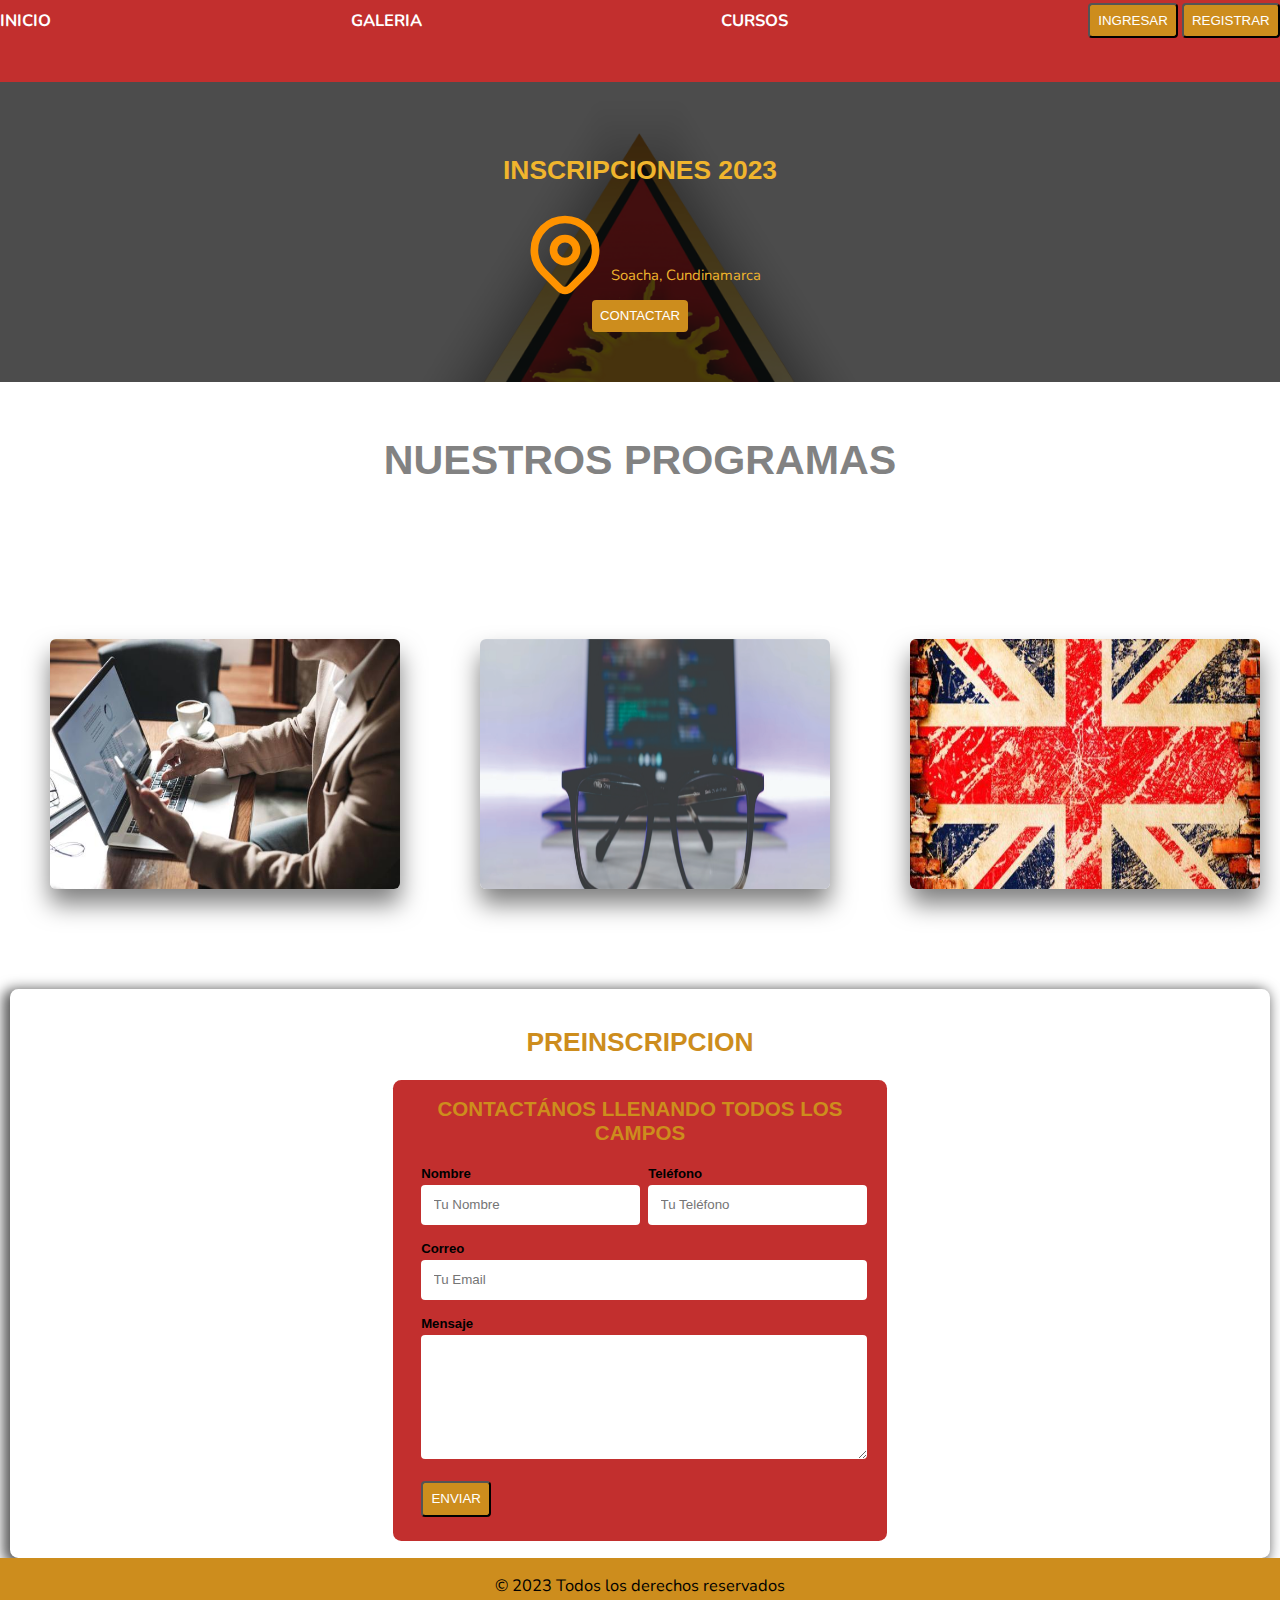
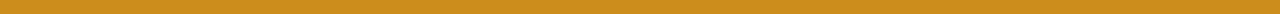
==== index.html @ dc99569e "modificacion completada" ====
<!DOCTYPE html>
<html lang="en">
<head>
    <meta charset="UTF-8">
    <meta http-equiv="X-UA-Compatible" content="IE=edge">
    <meta name="viewport" content="width=device-width, initial-scale=1.0">    
    <title>Portal Estudiantil</title>
    <link rel="preconnect" href="https://fonts.googleapis.com">
    <link rel="preconnect" href="https://fonts.gstatic.com" crossorigin>
    <link href="https://fonts.googleapis.com/css2?family=Nunito:wght@200&display=swap" rel="stylesheet">
    <link rel="stylesheet" href="css/style.css">
</head>

<body>

<nav class="navegacion2">
    <a class="navegacion__enlace navegacion__enlace--activo" href="index.html">inicio</a>
    <a class="navegacion__enlace" href="galeria.html">galeria</a>
    <a class="navegacion__enlace" href="cursos.html">cursos</a>
    <form>           
        <input class="boton" type="submit" value="Ingresar">
        <input class="boton" type="submit" value="Registrar">
    </form>
</nav>

<div class="redes-sociales">
    <a href="#"><i class="fab fa-facebook-f"></i></a>
    <a href="#"><i class="fab fa-twitter"></i></a>
    <a href="#"><i class="fab fa-instagram"></i></a>
    <a href="#"><i class="fab fa-youtube"></i></a>
  </div>
  

<section class="logo2">
    <div class="contenido-logo2">
        <h2>inscripciones 2023</h2>
        <div class="ubicacion">
            <svg xmlns="http://www.w3.org/2000/svg" class="icon icon-tabler icon-tabler-map-pin" width="92" height="92" viewBox="0 0 24 24" stroke-width="2" stroke="#ff9300" fill="none" stroke-linecap="round" stroke-linejoin="round">
                <path stroke="none" d="M0 0h24v24H0z" fill="none"/>
                <circle cx="12" cy="11" r="3" />
                <path d="M17.657 16.657l-4.243 4.243a2 2 0 0 1 -2.827 0l-4.244 -4.243a8 8 0 1 1 11.314 0z" />
              </svg>
        <p>Soacha, Cundinamarca</p>
      </div>
      
      
      <a class="boton" href="contacto.html">Contactar</a>
      
    
  </div> <!-- .contenido-logo2 --> 
</section>

<section class="programas">

    <div>
        <h4>nuestros programas</h4>
        
        <div class="contenedor tres-columnas">
            <article class="entrada-blog">
            <div class="interactiva">
            <figure>
            <img class="nosotros__imagen" src="img/nosotros.jpg" alt="imagen nosotros">
            <div class="capa">
                <h3>tecnicos</h3>
                <p>Lorem ipsum dolor sit amet consectetur adipisicing elit. Non blanditiis molestias earum deserunt?
            </p>
            </div>
            </figure>
            </div>
            </article>
        
        <div class="contenedor tres-columnas">
            <article class="entrada-blog">
                
                <div class="interactiva">
        <figure>
            <img class="nosotros__imagen" src="img/1.jpg" alt="imagen nosotros">
            <div class="capa">
                <h3>cursos</h3>
                <p>Lorem ipsum dolor sit amet consectetur adipisicing elit. Non blanditiis molestias earum deserunt?
        
                </p>
            </div>
        </figure>
        </div>
            </article>
        
            
        <div class="contenedor tres-columnas">
            <article class="entrada-blog">
                
                <div class="interactiva">
        <figure>
            <img class="nosotros__imagen" src="img/2.png" alt="imagen nosotros">
            <div class="capa">
                <h3>ingles</h3>
                <p>Lorem ipsum dolor sit amet consectetur adipisicing elit. Non blanditiis molestias earum deserunt?
        
                </p>
            </div>
        </figure>
        </div>
            </article>
    </div>

    

</section>


    <div>
<main class="contenedor sombra">
    <h2>preinscripcion</h2>


  
      <form class="formulario">
          <fieldset>
              <legend>Contactános llenando todos los campos</legend>

              <div class="contenedor-campos">

                <div class="campo">
                    <label>Nombre</label>
                    <input class="input-text" type="text" placeholder="Tu Nombre">
                </div>

                  <div class="campo">
                      <label>Teléfono</label>
                      <input class="input-text" type="tel" placeholder="Tu Teléfono">
                  </div>

                  <div class="campo">
                      <label>Correo</label>
                      <input class="input-text" type="email" placeholder="Tu Email">
                  </div>
          
                  <div class="campo">
                      <label>Mensaje</label>
                      <textarea class="input-text"></textarea>
                  </div>
              </div> <!-- .contenedor-campos -->

              <div class="alinear-derecha flex">
                  <input class="boton w-sm-100" type="submit" value="Enviar">
              </div>
          </fieldset>
      </form>
  </section>
  </main>  
</div>

  <footer class="site-footer">
    <div class="container">
      <div class="row">
        <div class="col-md-12">
          <p>&copy; 2023 Todos los derechos reservados</p>
        </div>
      </div>
    </div>
  </footer>
 
</body>

</html>
---- css/style.css ----
:root {
    --primario: #ffffff;
    --secundario: #c22f2e;
    --rojo: #c22f2e;
    --principal: #f0b52d;
    --tercero: rgb(249,225,142);
    --cuarto: #cd8d1d; 
    --azul: #1b80d8;
    --negro: #000000;
    --gris: #828282;
    

    --fuentePrincipal: 'Nunito', sans-serif;
}

/** Scroll Snap**/

.servicios,
.navegacion-principal,
.formulario {
    scroll-snap-align: center;
    scroll-snap-stop: always;
}

html {
    box-sizing: border-box;
    font-size: 51.5%; 
    
    
}

*, *:before, *:after {
    box-sizing: inherit;
}

/** Globales **/
body {
    background-color: var(--primario);
    font-family: 'Krub', Arial, Helvetica, sans-serif;
    background-image: linear-gradient(to top, var(--principal) var(--principal) 100% );
    font-size: 1.6rem;
    margin: 0;
    padding: 0;
    
}



p {
    font-size: 1.8rem;
    font-family: 'Nunito', sans-serif;
    color: var(--negro);
    
}
ul {
    font-size: 1.8rem;
    font-family: 'Nunito', sans-serif;
    text-align: justify;
    
  /**  text-transform: uppercase;/**/
}

a {
    text-decoration: none;
    text-transform: uppercase;
    
    

}

img {
    max-width: 100%;
}

 

.interactiva{
    width: 100%;
    display: flex;
    justify-content: center;
    align-items: center;
    height: 50vh;

}

.interactiva figure{
    position: relative;
    height: 250px;
    width: 350px;
    overflow: hidden;
    border-radius: 6px;
    box-shadow: 0px 15px 25px rgba(0,0,0,0.50);
    cursor: pointer;

}

.interactiva figure img{
    width: 100%;
    height: 100%;
    transition: all 500ms ease-out;
}

.interactiva figure .capa{
    position: absolute;
    top: 0;
    width: 100%;
    height: 100%;
    background: rgb(11,103,123,0.6);
    transition: all 500ms ease-out;
    opacity: 0;
    visibility: hidden;
    text-align: center;
}

.interactiva figure:hover > .capa{
    opacity: 1;
    visibility: visible;

}

.interactiva figure:hover > .capa h3{
    margin-top: 70px;
    margin-bottom: 15px;
}

.interactiva figure:hover > img{
    transform: scale(1.3);
}
    

.interactiva figure:hover .capa h3{
    color:#fff;
    font-weight: 400;
    margin-bottom: 120px;
    transition: all 500ms ease-out;
    margin-top: 30px;

}

.interactiva figure .capa p{
    color: #fff;
    font-size: 15px;
    line-height: 1.5;
    width: 100%;
    max-width: 220px;
    margin: auto;
}






.entrada-blog a {
    display: inline-block;
    background-color: #2196F3;
    color: white;
    padding: 10px 20px;
    text-decoration: none;
    font-weight: bold;
    text-transform: uppercase;
}

/** CODIGO AQUI **/

@media (min-width: 768px) {
    .tres-columnas {
        display: grid;
        grid-template-columns: repeat(3, 1fr);
        column-gap: 0rem;
    }
}



/** Navegacion **/
.navegacion1 {
    background-color: var(--primario);
    display: grid;
    justify-content: space-between;
    gap: 2rem;     
    
}



.navegacion__enlace {
    font-family: var(--fuentePrincipal);
    color: var(--primario);
    font-size: 2rem;
    font-weight: bold;
    
}

.navegacion2 {
    background-color: var(--secundario);
    display: flex;
    justify-content: space-between;
    gap: 2rem;     
    height: 10rem;
    line-height: 5rem;
    
}

/**Botones**/

.boton {
    background-color: var(--cuarto);
    color: var(--primario);
    padding: 1rem 1rem;
    font-size: 1,5rem;
    text-decoration: none;
    text-transform: uppercase;
    border-radius: .5rem;
    width: auto;
    height: auto;
    
  }
  
/**redes**/




h1 {
    font-size: 4rem;
    text-transform: uppercase;
    color: var(--negro);
    font-weight: bold;
    
}
h2 {
    font-size: 3.2rem;
    text-align: center;
    text-transform: uppercase;
    color: var(--cuarto);
    font-weight: bold;
}
h3 {
    font-size: 2.4rem;
    text-transform: uppercase;
    color: var(--negro);
    font-weight: bold;
    
}
h4 {
    font-size: 5rem;
    text-align: center;
    text-transform: uppercase;
    color: var(--gris);
    font-weight: bold;
    font-family: 'Karla', sans-serif;
    
}


/**titutlos**/
.titulo1{
    font-size: 6rem;
}

.titulo2{
    font-size: 6rem;
}

/** Header **/
.header {
    display: flex;
    justify-content: center;
    
}
.header__logo {
    margin: 1rem 0;
    
}


/*El body es la parte visible y se define el fondo de la pagina*/


.contenedor {
    max-width: 153rem;
    margin: 0 auto;
}



@media (min-width: 768px) {
    .boton {
        width: auto;
    }

}

.boton:hover {
    cursor: pointer;
}
.sombra {
    -webkit-box-shadow: -4px 3px 13px 3px rgba(89,89,89,1);
    -moz-box-shadow: -4px 3px 13px 3px rgba(89,89,89,1);
    box-shadow: -4px 3px 13px 3px rgba(89,89,89,1);
    background-color: var(--blanco);
    padding: 2rem;
    border-radius: 1rem;
}

.logo2 {
    background-image: url(../img/logo2.jpg);
    background-repeat: no-repeat;
    background-size: cover;
    height: 300px;
    width: auto;
    position: relative;
    margin-bottom: 2rem;

}


.contenido-logo2 {
    position: absolute;
    background-color: rgba( 0,0,0, .7 );
    width: 100%;
    height: 100%;
    display: flex;
    flex-direction: column;
    align-items: center;
    justify-content: center;
}

.contenido-logo2 h2,
.contenido-logo2 p{
    color: var(--principal);
}


.contenido-logo2 .ubicacion {
    display: flex;
    align-items: flex-end;
}




/** Contacto **/
.formulario {
    background-color: var(--rojo);
    width: min( 60rem, 100% ); /** Utilizar el valor más pequeño **/
    margin: 0 auto;
    padding: 2rem;
    border-radius: 1rem;
}

.formulario fieldset {
    border: none;
}
.formulario legend {
    text-align: center;
    font-size: 2.5rem;
    text-transform: uppercase;
    font-weight: 700;
    margin-bottom: 2rem;
    color: var(--cuarto);
}

@media (min-width: 768px) {
    .contenedor-campos {
        display: grid;
        grid-template-columns: 50% 50%;
        grid-template-rows: auto auto 20rem ;
        column-gap: 1rem;
    }

    .campo:nth-child(3),
    .campo:nth-child(4) {
        grid-column: 1 / 3;
    }
}
.campo {
    margin-bottom: 2rem;
}
.campo label {
    color: var(--negro);
    font-weight: bold;
    margin-bottom: .5rem;
    display: block;
}
.campo textarea {
    height: 15rem;
}

.input-text {
    width: 100%;
    border: none;
    padding: 1.5rem;
    border-radius: .5rem;
    
}

/** Footer **/
.site-footer {
    background-color: var(--cuarto);
    padding: 2rem 0;
  }
  
  .site-footer p {
    font-size: 2rem;
    text-align: center;
    margin: 0;
  }
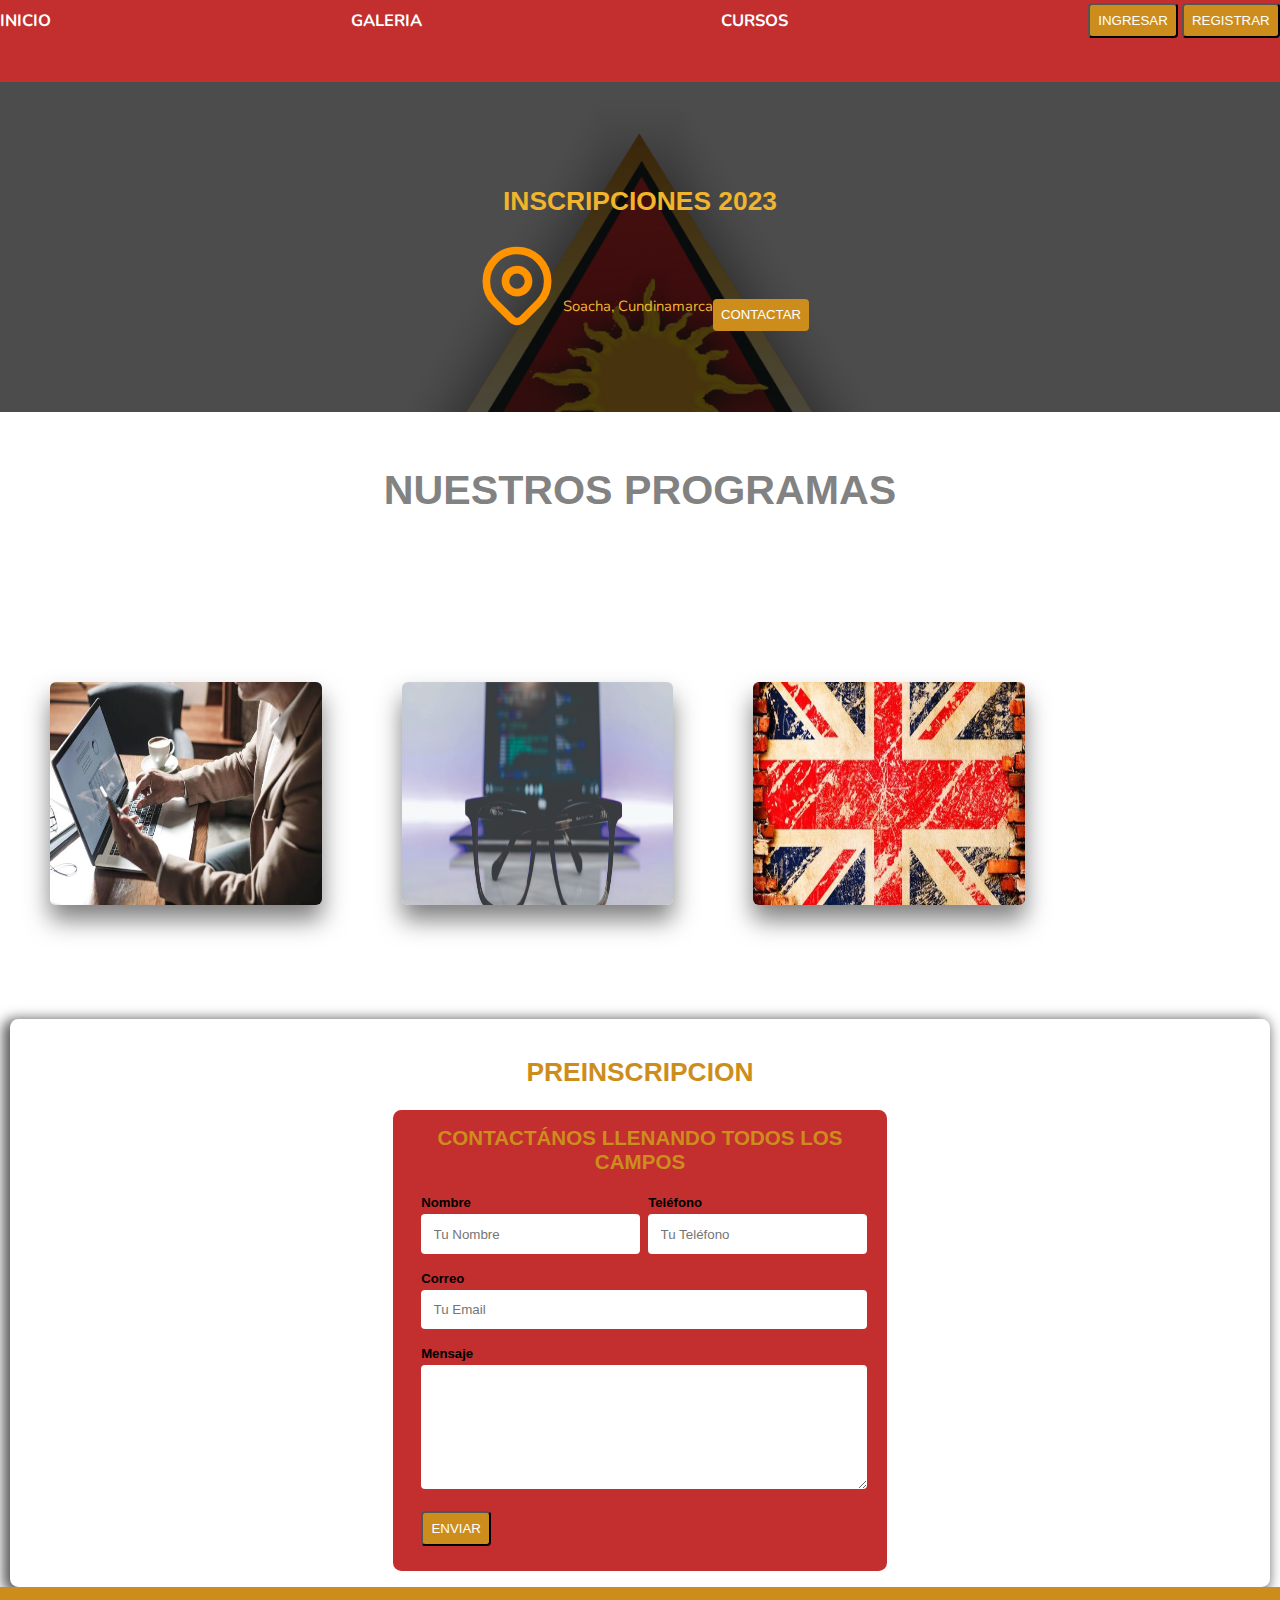
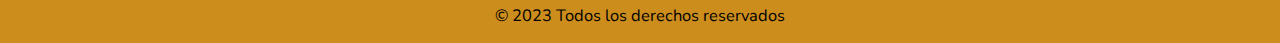
==== commit e13c390f: "nueva actulizacion" ====
--- a/index.html
+++ b/index.html
@@ -23,16 +23,16 @@
     </form>
 </nav>
 
-<div class="redes-sociales">
+<async class="redes-sociales">
     <a href="#"><i class="fab fa-facebook-f"></i></a>
     <a href="#"><i class="fab fa-twitter"></i></a>
     <a href="#"><i class="fab fa-instagram"></i></a>
     <a href="#"><i class="fab fa-youtube"></i></a>
-  </div>
+  </async>
   
 
 <section class="logo2">
-    <div class="contenido-logo2">
+    <async class="contenido-logo2">
         <h2>inscripciones 2023</h2>
         <div class="ubicacion">
             <svg xmlns="http://www.w3.org/2000/svg" class="icon icon-tabler icon-tabler-map-pin" width="92" height="92" viewBox="0 0 24 24" stroke-width="2" stroke="#ff9300" fill="none" stroke-linecap="round" stroke-linejoin="round">
@@ -41,74 +41,74 @@
                 <path d="M17.657 16.657l-4.243 4.243a2 2 0 0 1 -2.827 0l-4.244 -4.243a8 8 0 1 1 11.314 0z" />
               </svg>
         <p>Soacha, Cundinamarca</p>
-      </div>
+      </async>
       
       
       <a class="boton" href="contacto.html">Contactar</a>
       
     
-  </div> <!-- .contenido-logo2 --> 
+  </async> <!-- .contenido-logo2 --> 
 </section>
 
 <section class="programas">
 
-    <div>
+    <async>
         <h4>nuestros programas</h4>
         
         <div class="contenedor tres-columnas">
             <article class="entrada-blog">
-            <div class="interactiva">
+            <async class="interactiva">
             <figure>
             <img class="nosotros__imagen" src="img/nosotros.jpg" alt="imagen nosotros">
-            <div class="capa">
+            <async class="capa">
                 <h3>tecnicos</h3>
                 <p>Lorem ipsum dolor sit amet consectetur adipisicing elit. Non blanditiis molestias earum deserunt?
             </p>
-            </div>
+            </async>
             </figure>
-            </div>
+            </async>
             </article>
         
-        <div class="contenedor tres-columnas">
+        <async class="contenedor tres-columnas">
             <article class="entrada-blog">
                 
-                <div class="interactiva">
+                <async class="interactiva">
         <figure>
             <img class="nosotros__imagen" src="img/1.jpg" alt="imagen nosotros">
-            <div class="capa">
+            <async class="capa">
                 <h3>cursos</h3>
                 <p>Lorem ipsum dolor sit amet consectetur adipisicing elit. Non blanditiis molestias earum deserunt?
         
                 </p>
-            </div>
+            </async>
         </figure>
-        </div>
+        </async>
             </article>
         
             
-        <div class="contenedor tres-columnas">
+        <async class="contenedor tres-columnas">
             <article class="entrada-blog">
                 
                 <div class="interactiva">
         <figure>
             <img class="nosotros__imagen" src="img/2.png" alt="imagen nosotros">
-            <div class="capa">
+            <async class="capa">
                 <h3>ingles</h3>
                 <p>Lorem ipsum dolor sit amet consectetur adipisicing elit. Non blanditiis molestias earum deserunt?
         
                 </p>
-            </div>
+            </async>
         </figure>
-        </div>
+        </async>
             </article>
-    </div>
+    </async>
 
     
 
 </section>
 
 
-    <div>
+    <async>
 <main class="contenedor sombra">
     <h2>preinscripcion</h2>
 
@@ -118,46 +118,46 @@
           <fieldset>
               <legend>Contactános llenando todos los campos</legend>
 
-              <div class="contenedor-campos">
+              <async class="contenedor-campos">
 
-                <div class="campo">
+                <async class="campo">
                     <label>Nombre</label>
                     <input class="input-text" type="text" placeholder="Tu Nombre">
-                </div>
+                </async>
 
-                  <div class="campo">
+                  <async class="campo">
                       <label>Teléfono</label>
                       <input class="input-text" type="tel" placeholder="Tu Teléfono">
-                  </div>
+                  </async>
 
-                  <div class="campo">
+                  <async class="campo">
                       <label>Correo</label>
                       <input class="input-text" type="email" placeholder="Tu Email">
-                  </div>
+                  </async>
           
-                  <div class="campo">
+                  <async class="campo">
                       <label>Mensaje</label>
                       <textarea class="input-text"></textarea>
-                  </div>
-              </div> <!-- .contenedor-campos -->
+                  </async>
+              </async> <!-- .contenedor-campos -->
 
-              <div class="alinear-derecha flex">
+              <async class="alinear-derecha flex">
                   <input class="boton w-sm-100" type="submit" value="Enviar">
-              </div>
+              </async>
           </fieldset>
       </form>
   </section>
   </main>  
-</div>
+</async>
 
   <footer class="site-footer">
-    <div class="container">
-      <div class="row">
-        <div class="col-md-12">
+    <async class="container">
+      <async class="row">
+        <async class="col-md-12">
           <p>&copy; 2023 Todos los derechos reservados</p>
-        </div>
-      </div>
-    </div>
+        </async>
+      </async>
+    </async>
   </footer>
  
 </body>
--- a/css/style.css
+++ b/css/style.css
@@ -68,12 +68,38 @@
 
 }
 
-img {
-    max-width: 100%;
-}
-
- 
-
+
+
+.gallery {
+    display: grid;
+    grid-template-columns: repeat(3, 1fr);
+    grid-gap: 10px;
+    
+  }
+  
+  img {
+    width: 100%;
+    height: auto;
+    transition: transform 0.3s ease-in-out;
+   
+  }
+
+  .gallery-item {
+    margin: 0;
+    padding: 0;
+    box-shadow: 4px 4px 10px var(--gris);
+    transition: filter 0.3s ease-in-out;
+  }
+
+  .gallery-item:hover {
+    filter: brightness(120%);
+  }
+  
+  img:hover {
+    transform: scale(1.3);
+    
+  }
+  
 .interactiva{
     width: 100%;
     display: flex;
@@ -85,12 +111,13 @@
 
 .interactiva figure{
     position: relative;
-    height: 250px;
-    width: 350px;
+    height: 27rem;
+    width: 33rem;
     overflow: hidden;
     border-radius: 6px;
     box-shadow: 0px 15px 25px rgba(0,0,0,0.50);
     cursor: pointer;
+    
 
 }
 
@@ -98,6 +125,8 @@
     width: 100%;
     height: 100%;
     transition: all 500ms ease-out;
+   
+   
 }
 
 .interactiva figure .capa{
@@ -110,6 +139,8 @@
     opacity: 0;
     visibility: hidden;
     text-align: center;
+   ;
+    
 }
 
 .interactiva figure:hover > .capa{
@@ -119,30 +150,31 @@
 }
 
 .interactiva figure:hover > .capa h3{
-    margin-top: 70px;
-    margin-bottom: 15px;
+    margin-top: 4.375rem;
+    margin-bottom: 0.938;
 }
 
 .interactiva figure:hover > img{
     transform: scale(1.3);
+    padding: auto;
 }
     
 
 .interactiva figure:hover .capa h3{
     color:#fff;
     font-weight: 400;
-    margin-bottom: 120px;
+    margin-bottom: 7.5rem;
     transition: all 500ms ease-out;
-    margin-top: 30px;
+    margin-top: 1.875rem;
 
 }
 
 .interactiva figure .capa p{
     color: #fff;
-    font-size: 15px;
+    font-size: 0.938rem;
     line-height: 1.5;
     width: 100%;
-    max-width: 220px;
+    max-width: 13.75rem;
     margin: auto;
 }
 
@@ -308,7 +340,7 @@
     background-image: url(../img/logo2.jpg);
     background-repeat: no-repeat;
     background-size: cover;
-    height: 300px;
+    height: 40rem;
     width: auto;
     position: relative;
     margin-bottom: 2rem;
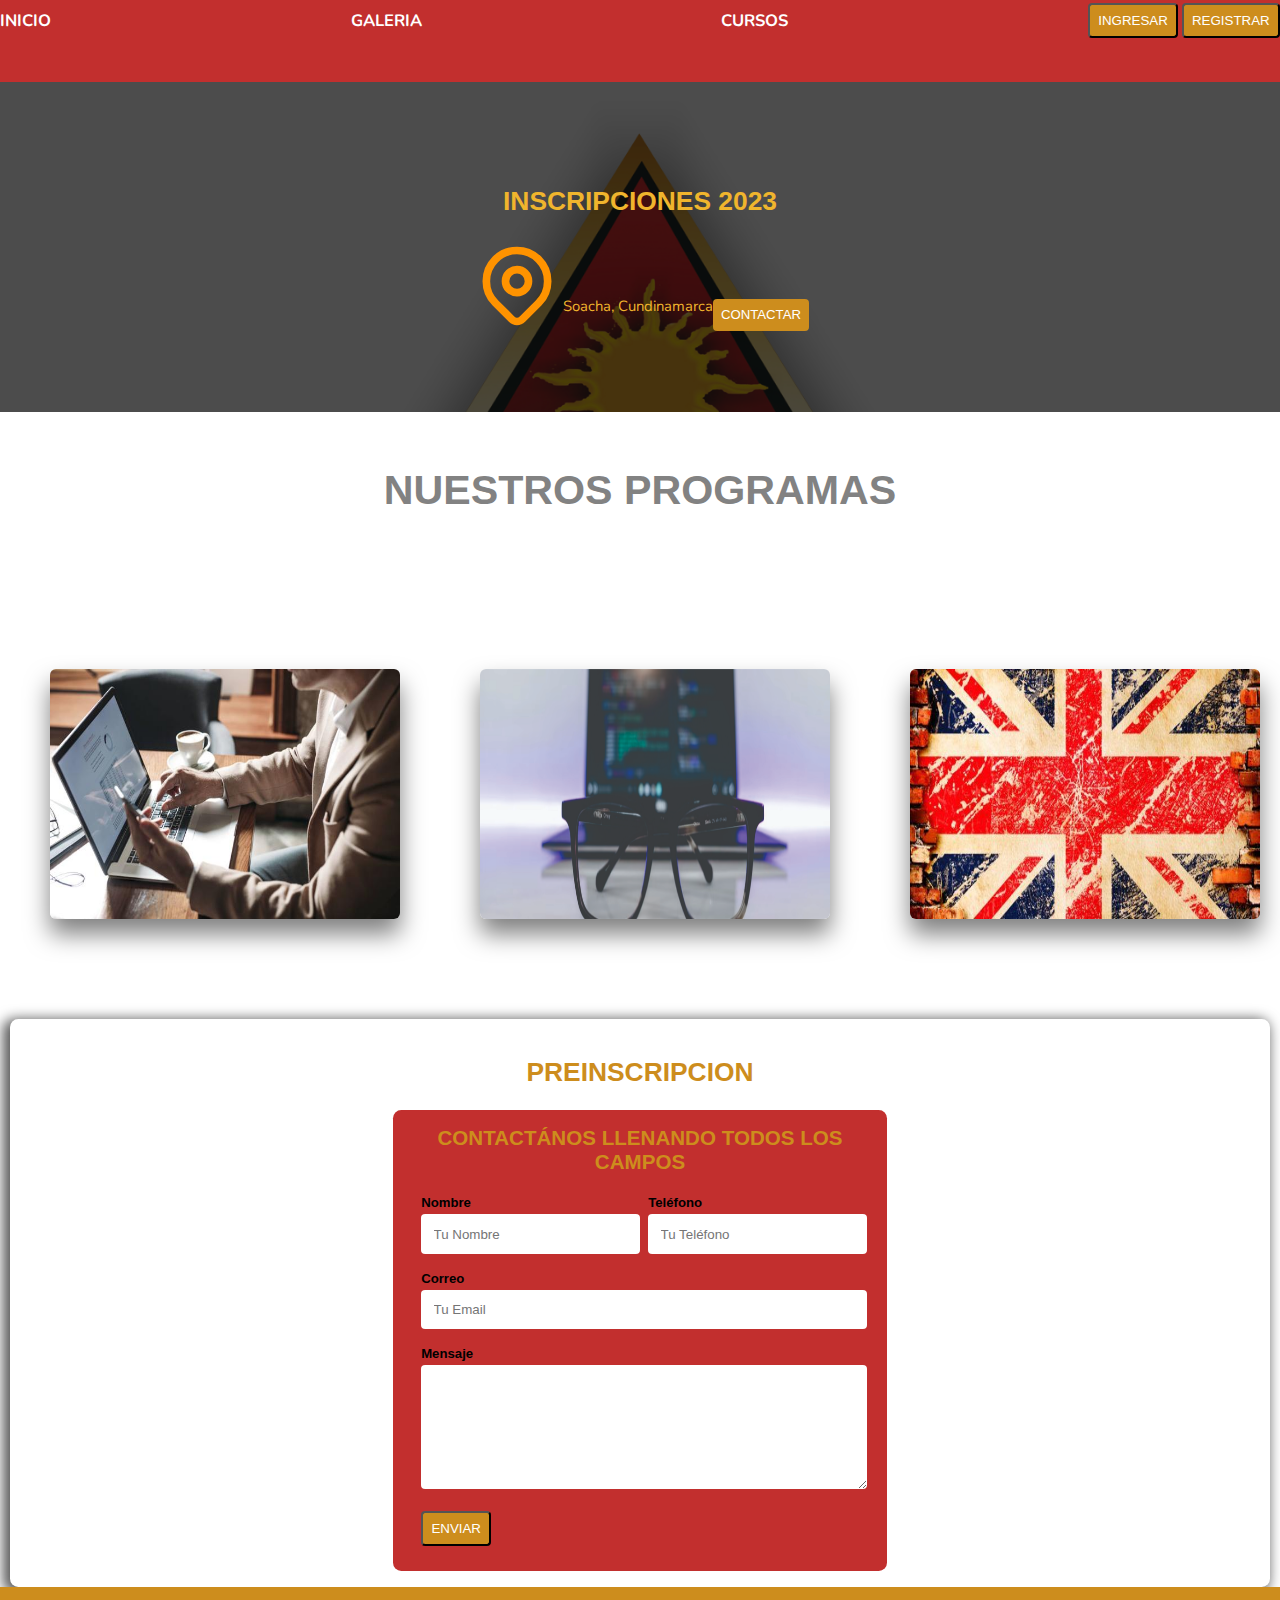
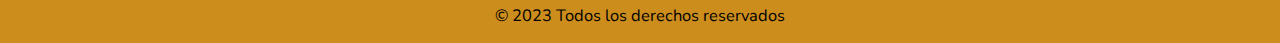
==== commit 14bf2e56: "cambios xD" ====
--- a/index.html
+++ b/index.html
@@ -23,13 +23,7 @@
     </form>
 </nav>
 
-<async class="redes-sociales">
-    <a href="#"><i class="fab fa-facebook-f"></i></a>
-    <a href="#"><i class="fab fa-twitter"></i></a>
-    <a href="#"><i class="fab fa-instagram"></i></a>
-    <a href="#"><i class="fab fa-youtube"></i></a>
-  </async>
-  
+ 
 
 <section class="logo2">
     <async class="contenido-logo2">
@@ -55,16 +49,16 @@
     <async>
         <h4>nuestros programas</h4>
         
-        <div class="contenedor tres-columnas">
+        <async class="contenedor tres-columnas">
             <article class="entrada-blog">
-            <async class="interactiva">
+            <div class="interactiva">
             <figure>
             <img class="nosotros__imagen" src="img/nosotros.jpg" alt="imagen nosotros">
-            <async class="capa">
+            <div class="capa">
                 <h3>tecnicos</h3>
                 <p>Lorem ipsum dolor sit amet consectetur adipisicing elit. Non blanditiis molestias earum deserunt?
             </p>
-            </async>
+            </div>
             </figure>
             </async>
             </article>
@@ -72,15 +66,15 @@
         <async class="contenedor tres-columnas">
             <article class="entrada-blog">
                 
-                <async class="interactiva">
+                <div class="interactiva">
         <figure>
             <img class="nosotros__imagen" src="img/1.jpg" alt="imagen nosotros">
-            <async class="capa">
+            <div class="capa">
                 <h3>cursos</h3>
                 <p>Lorem ipsum dolor sit amet consectetur adipisicing elit. Non blanditiis molestias earum deserunt?
         
                 </p>
-            </async>
+            </div>
         </figure>
         </async>
             </article>
@@ -92,7 +86,7 @@
                 <div class="interactiva">
         <figure>
             <img class="nosotros__imagen" src="img/2.png" alt="imagen nosotros">
-            <async class="capa">
+            <div class="capa">
                 <h3>ingles</h3>
                 <p>Lorem ipsum dolor sit amet consectetur adipisicing elit. Non blanditiis molestias earum deserunt?
         
--- a/css/style.css
+++ b/css/style.css
@@ -69,13 +69,17 @@
 }
 
 
-
-.gallery {
-    display: grid;
-    grid-template-columns: repeat(3, 1fr);
-    grid-gap: 10px;
-    
-  }
+@media (min-width: 768px) {
+    .gallery {
+        display: grid;
+        grid-template-columns: repeat(3, 1fr);
+        grid-gap: 2rem;
+        
+      }
+}
+
+
+
   
   img {
     width: 100%;
@@ -86,7 +90,7 @@
 
   .gallery-item {
     margin: 0;
-    padding: 0;
+    padding: 5rem;
     box-shadow: 4px 4px 10px var(--gris);
     transition: filter 0.3s ease-in-out;
   }
@@ -99,7 +103,9 @@
     transform: scale(1.3);
     
   }
-  
+
+  
+
 .interactiva{
     width: 100%;
     display: flex;
@@ -111,13 +117,12 @@
 
 .interactiva figure{
     position: relative;
-    height: 27rem;
-    width: 33rem;
+    height: 250px;
+    width: 350px;
     overflow: hidden;
     border-radius: 6px;
     box-shadow: 0px 15px 25px rgba(0,0,0,0.50);
     cursor: pointer;
-    
 
 }
 
@@ -125,8 +130,6 @@
     width: 100%;
     height: 100%;
     transition: all 500ms ease-out;
-   
-   
 }
 
 .interactiva figure .capa{
@@ -139,8 +142,6 @@
     opacity: 0;
     visibility: hidden;
     text-align: center;
-   ;
-    
 }
 
 .interactiva figure:hover > .capa{
@@ -150,35 +151,32 @@
 }
 
 .interactiva figure:hover > .capa h3{
-    margin-top: 4.375rem;
-    margin-bottom: 0.938;
+    margin-top: 70px;
+    margin-bottom: 15px;
 }
 
 .interactiva figure:hover > img{
     transform: scale(1.3);
-    padding: auto;
 }
     
 
 .interactiva figure:hover .capa h3{
     color:#fff;
     font-weight: 400;
-    margin-bottom: 7.5rem;
+    margin-bottom: 120px;
     transition: all 500ms ease-out;
-    margin-top: 1.875rem;
+    margin-top: 30px;
 
 }
 
 .interactiva figure .capa p{
     color: #fff;
-    font-size: 0.938rem;
+    font-size: 15px;
     line-height: 1.5;
     width: 100%;
-    max-width: 13.75rem;
+    max-width: 220px;
     margin: auto;
 }
-
-
 
 
 
@@ -192,6 +190,7 @@
     font-weight: bold;
     text-transform: uppercase;
 }
+
 
 /** CODIGO AQUI **/
 
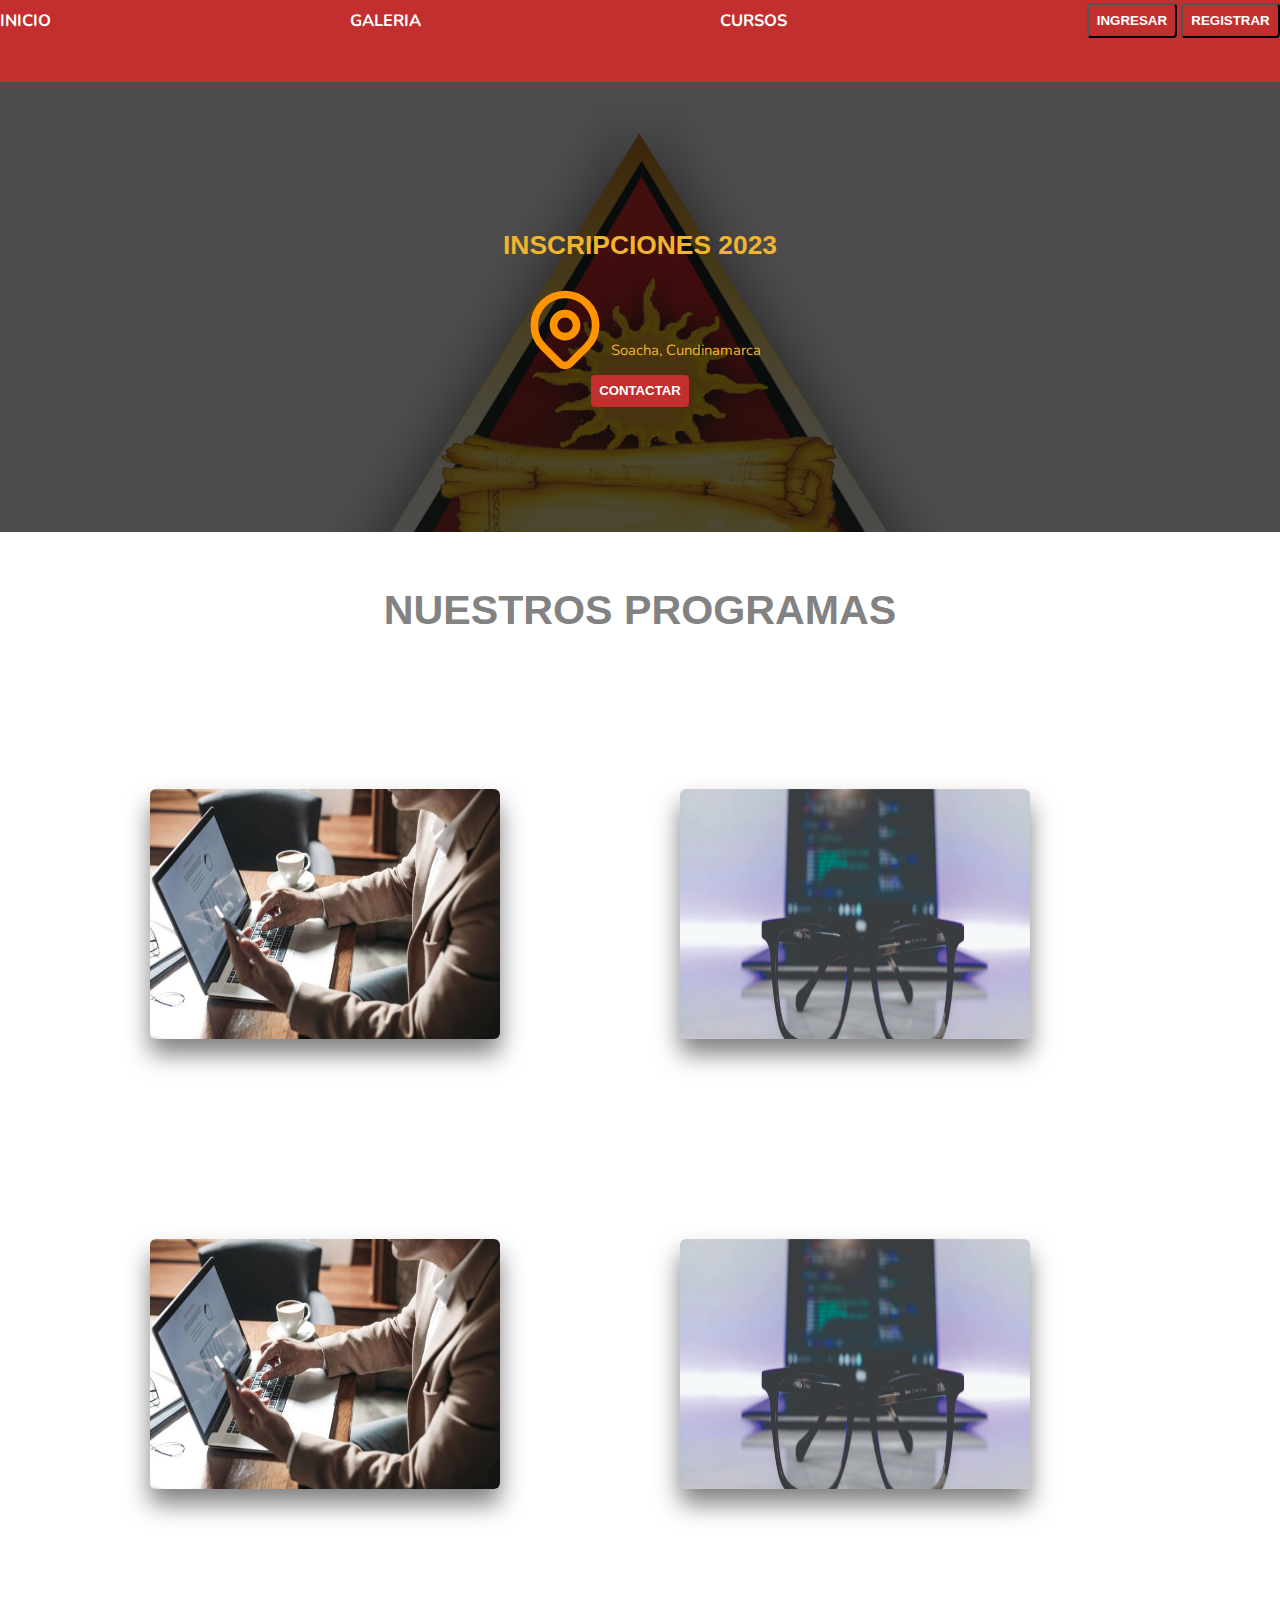
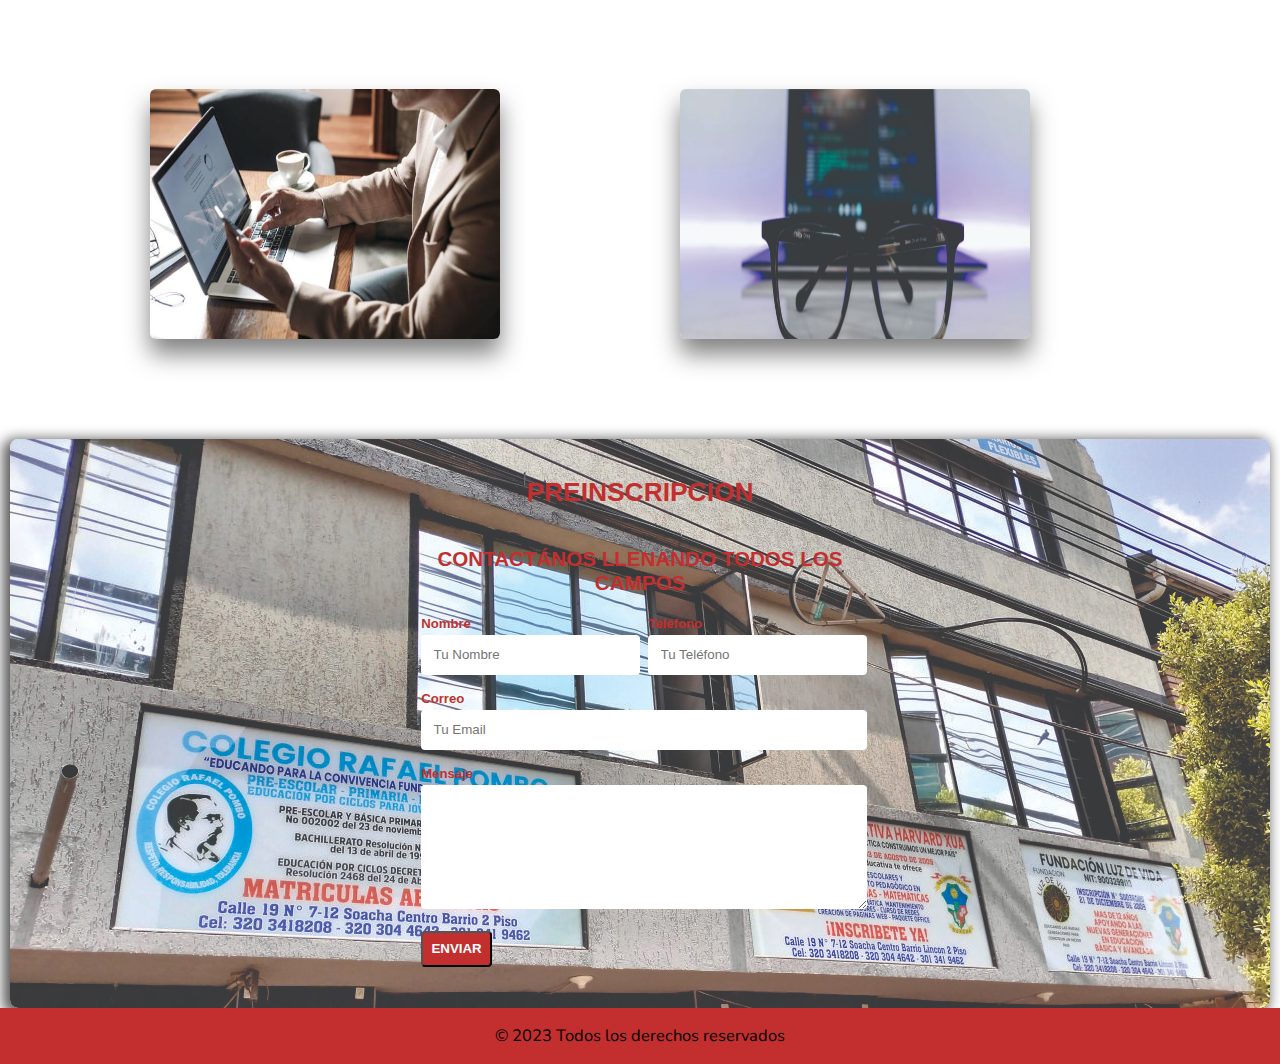
==== commit e1df3b66: "nuevos cambios" ====
--- a/index.html
+++ b/index.html
@@ -5,11 +5,13 @@
     <meta http-equiv="X-UA-Compatible" content="IE=edge">
     <meta name="viewport" content="width=device-width, initial-scale=1.0">    
     <title>Portal Estudiantil</title>
+    <link rel="stylesheet" href="style.css">
     <link rel="preconnect" href="https://fonts.googleapis.com">
     <link rel="preconnect" href="https://fonts.gstatic.com" crossorigin>
     <link href="https://fonts.googleapis.com/css2?family=Nunito:wght@200&display=swap" rel="stylesheet">
     <link rel="stylesheet" href="css/style.css">
 </head>
+
 
 <body>
 
@@ -25,24 +27,27 @@
 
  
 
+ 
 <section class="logo2">
     <async class="contenido-logo2">
         <h2>inscripciones 2023</h2>
-        <div class="ubicacion">
+        <async class="ubicacion">
+
             <svg xmlns="http://www.w3.org/2000/svg" class="icon icon-tabler icon-tabler-map-pin" width="92" height="92" viewBox="0 0 24 24" stroke-width="2" stroke="#ff9300" fill="none" stroke-linecap="round" stroke-linejoin="round">
                 <path stroke="none" d="M0 0h24v24H0z" fill="none"/>
                 <circle cx="12" cy="11" r="3" />
                 <path d="M17.657 16.657l-4.243 4.243a2 2 0 0 1 -2.827 0l-4.244 -4.243a8 8 0 1 1 11.314 0z" />
-              </svg>
+            </svg>
+            
         <p>Soacha, Cundinamarca</p>
       </async>
+      <a class="boton" href="contacto.html">Contactar</a>
+  </async> <!-- .contenido-logo2 -->     
       
-      
-      <a class="boton" href="contacto.html">Contactar</a>
-      
-    
-  </async> <!-- .contenido-logo2 --> 
-</section>
+    
+ 
+</section>
+
 
 <section class="programas">
 
@@ -79,27 +84,98 @@
         </async>
             </article>
         
-            
+    </async>
+
+    
+
+</section>
+
+<section class="programas">
+
+    <async>
+        
+        
+        <async class="contenedor tres-columnas">
+            <article class="entrada-blog">
+            <div class="interactiva">
+            <figure>
+            <img class="nosotros__imagen" src="img/nosotros.jpg" alt="imagen nosotros">
+            <div class="capa">
+                <h3>tecnicos</h3>
+                <p>Lorem ipsum dolor sit amet consectetur adipisicing elit. Non blanditiis molestias earum deserunt?
+            </p>
+            </div>
+            </figure>
+            </async>
+            </article>
+        
         <async class="contenedor tres-columnas">
             <article class="entrada-blog">
                 
                 <div class="interactiva">
         <figure>
-            <img class="nosotros__imagen" src="img/2.png" alt="imagen nosotros">
-            <div class="capa">
-                <h3>ingles</h3>
+            <img class="nosotros__imagen" src="img/1.jpg" alt="imagen nosotros">
+            <div class="capa">
+                <h3>cursos</h3>
                 <p>Lorem ipsum dolor sit amet consectetur adipisicing elit. Non blanditiis molestias earum deserunt?
         
                 </p>
+            </div>
+        </figure>
+        </async>
+            </article>
+        
+    </async>
+
+    
+
+</section>
+
+
+<section class="programas">
+
+    <async>
+       
+        
+        <async class="contenedor tres-columnas">
+            <article class="entrada-blog">
+            <div class="interactiva">
+            <figure>
+            <img class="nosotros__imagen" src="img/nosotros.jpg" alt="imagen nosotros">
+            <div class="capa">
+                <h3>tecnicos</h3>
+                <p>Lorem ipsum dolor sit amet consectetur adipisicing elit. Non blanditiis molestias earum deserunt?
+            </p>
+            </div>
+            </figure>
             </async>
+            </article>
+        
+        <async class="contenedor tres-columnas">
+            <article class="entrada-blog">
+                
+                <div class="interactiva">
+        <figure>
+            <img class="nosotros__imagen" src="img/1.jpg" alt="imagen nosotros">
+            <div class="capa">
+                <h3>cursos</h3>
+                <p>Lorem ipsum dolor sit amet consectetur adipisicing elit. Non blanditiis molestias earum deserunt?
+        
+                </p>
+            </div>
         </figure>
         </async>
             </article>
-    </async>
-
-    
-
-</section>
+        
+    </async>
+
+    
+
+</section>
+
+
+
+
 
 
     <async>
--- a/css/style.css
+++ b/css/style.css
@@ -178,6 +178,15 @@
     margin: auto;
 }
 
+/** CODIGO AQUI **/
+
+@media (min-width: 768px) {
+    .tres-columnas {
+        display: grid;
+        grid-template-columns: repeat(2, 1fr);
+        column-gap: 0rem;
+    }
+}
 
 
 
@@ -192,15 +201,6 @@
 }
 
 
-/** CODIGO AQUI **/
-
-@media (min-width: 768px) {
-    .tres-columnas {
-        display: grid;
-        grid-template-columns: repeat(3, 1fr);
-        column-gap: 0rem;
-    }
-}
 
 
 
@@ -236,7 +236,8 @@
 /**Botones**/
 
 .boton {
-    background-color: var(--cuarto);
+    background-color: var(--secundario);
+    font-weight: bold;
     color: var(--primario);
     padding: 1rem 1rem;
     font-size: 1,5rem;
@@ -264,7 +265,7 @@
     font-size: 3.2rem;
     text-align: center;
     text-transform: uppercase;
-    color: var(--cuarto);
+    color: var(--secundario);
     font-weight: bold;
 }
 h3 {
@@ -330,17 +331,19 @@
     -webkit-box-shadow: -4px 3px 13px 3px rgba(89,89,89,1);
     -moz-box-shadow: -4px 3px 13px 3px rgba(89,89,89,1);
     box-shadow: -4px 3px 13px 3px rgba(89,89,89,1);
-    background-color: var(--blanco);
+    background-image: url(../img/soacha.jpg);
     padding: 2rem;
     border-radius: 1rem;
+    
+    
+    
 }
 
 .logo2 {
     background-image: url(../img/logo2.jpg);
     background-repeat: no-repeat;
     background-size: cover;
-    height: 40rem;
-    width: auto;
+    height: 450px;
     position: relative;
     margin-bottom: 2rem;
 
@@ -374,7 +377,7 @@
 
 /** Contacto **/
 .formulario {
-    background-color: var(--rojo);
+    
     width: min( 60rem, 100% ); /** Utilizar el valor más pequeño **/
     margin: 0 auto;
     padding: 2rem;
@@ -390,7 +393,7 @@
     text-transform: uppercase;
     font-weight: 700;
     margin-bottom: 2rem;
-    color: var(--cuarto);
+    color: var(--secundario);
 }
 
 @media (min-width: 768px) {
@@ -410,10 +413,11 @@
     margin-bottom: 2rem;
 }
 .campo label {
-    color: var(--negro);
+    color: var(--secundario);
     font-weight: bold;
     margin-bottom: .5rem;
     display: block;
+
 }
 .campo textarea {
     height: 15rem;
@@ -429,7 +433,7 @@
 
 /** Footer **/
 .site-footer {
-    background-color: var(--cuarto);
+    background-color: var(--secundario);
     padding: 2rem 0;
   }
   
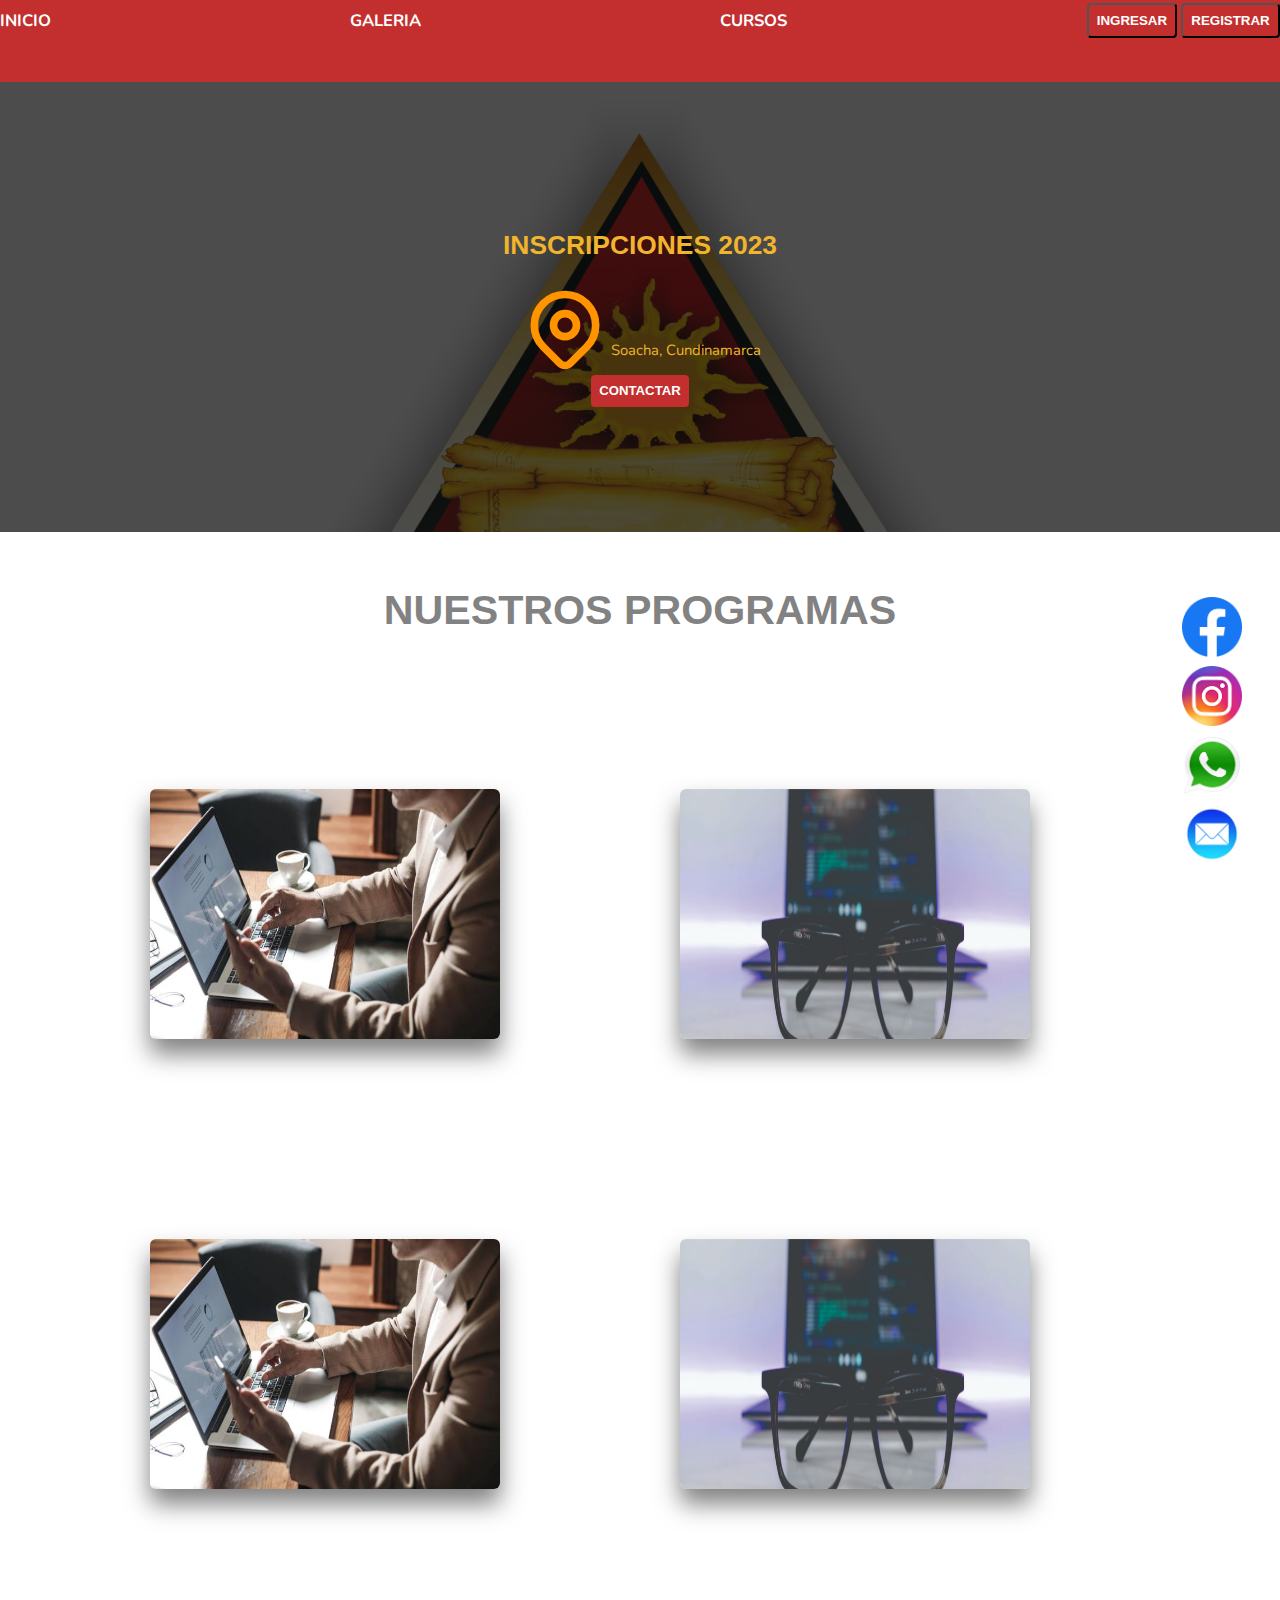
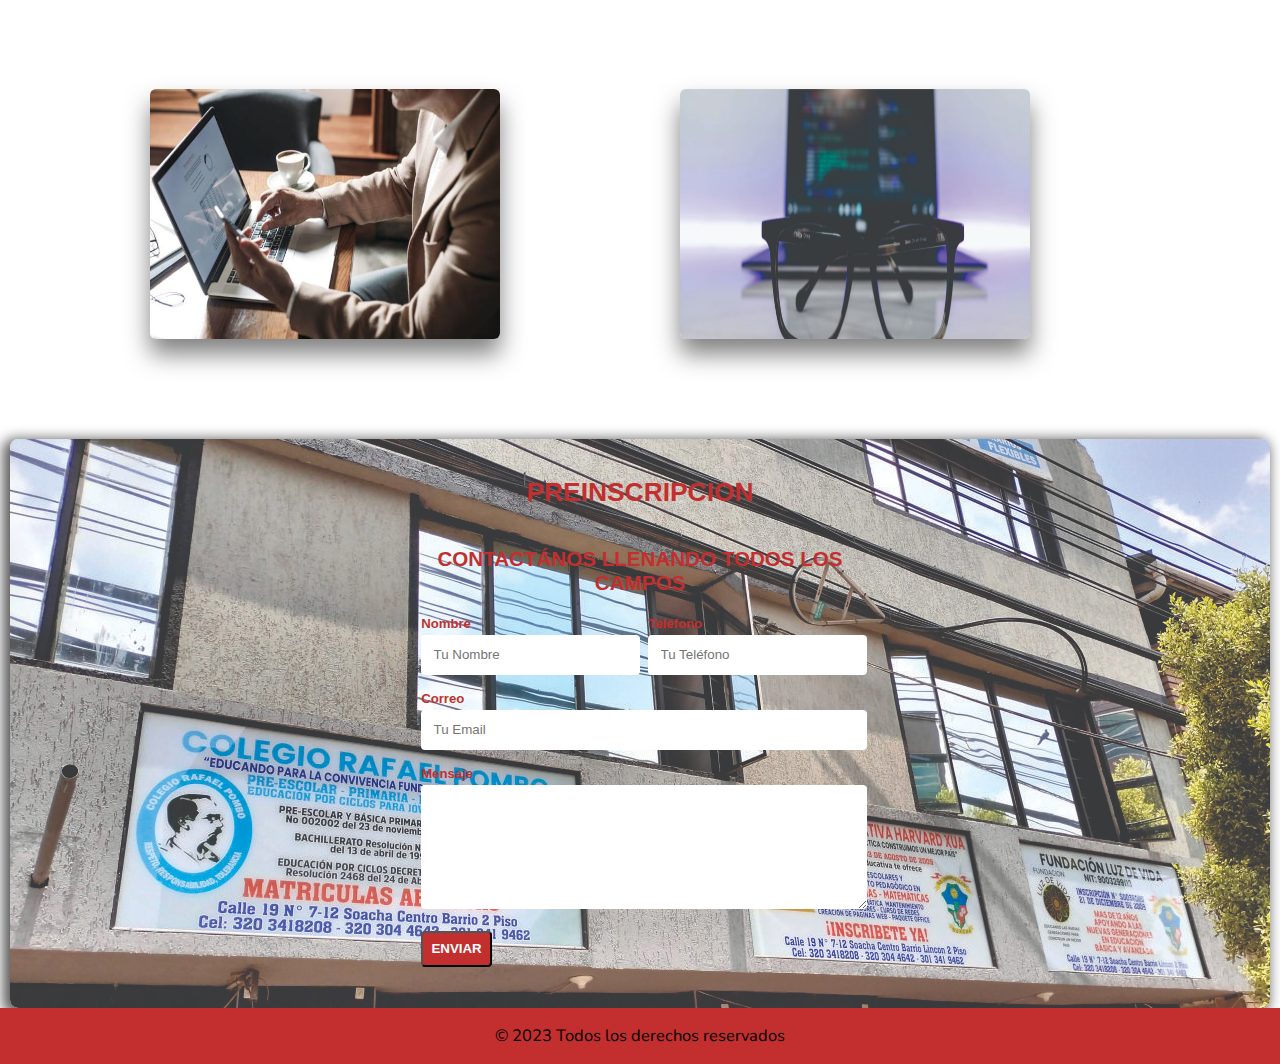
==== commit fc3f1be3: "redes sociales" ====
--- a/index.html
+++ b/index.html
@@ -25,7 +25,14 @@
     </form>
 </nav>
 
- 
+<div class="social-icons">
+    <div><a href="https://www.facebook.com/harvardxuaoficial"><img src="img/facebook.png" alt="Facebook"></a></div>
+    <div><a href="#"><img src="img/instagram.png" alt="Instagram"></a></div>
+    <div><a href="#"><img src="img/whatsapp.png" alt="whatsapp"></a></div>
+    <div><a href="https://mail.google.com/mail/u/0/#inbox?compose=new"><img src="img/correo.png" alt="Correo"></a></div>
+</div>
+
+
 
  
 <section class="logo2">
--- a/css/style.css
+++ b/css/style.css
@@ -374,6 +374,42 @@
 
 
 
+.social-icons {
+    position: fixed;
+    bottom: 3vh;
+    right: 3vw;
+    display: block;
+    z-index: 999;
+    touch-action: manipulation;
+  }
+  
+  .social-icons img {
+    display: block;
+    margin-bottom: 1vh;
+    width: 12vw;
+    max-width: 60px;
+    height: auto;
+    transition: transform 0.3s ease-in-out;
+  }
+  
+  .social-icons img:hover {
+    transform: scale(1.5);
+  }
+  
+  @media only screen and (max-width: 767px) {
+    .social-icons {
+      bottom: 302px;
+      right: 23px;
+    }
+    .social-icons img {
+      margin-bottom: 5px;
+      width: 40px;
+      max-width: 100%;
+    }
+  }
+  
+
+
 
 /** Contacto **/
 .formulario {
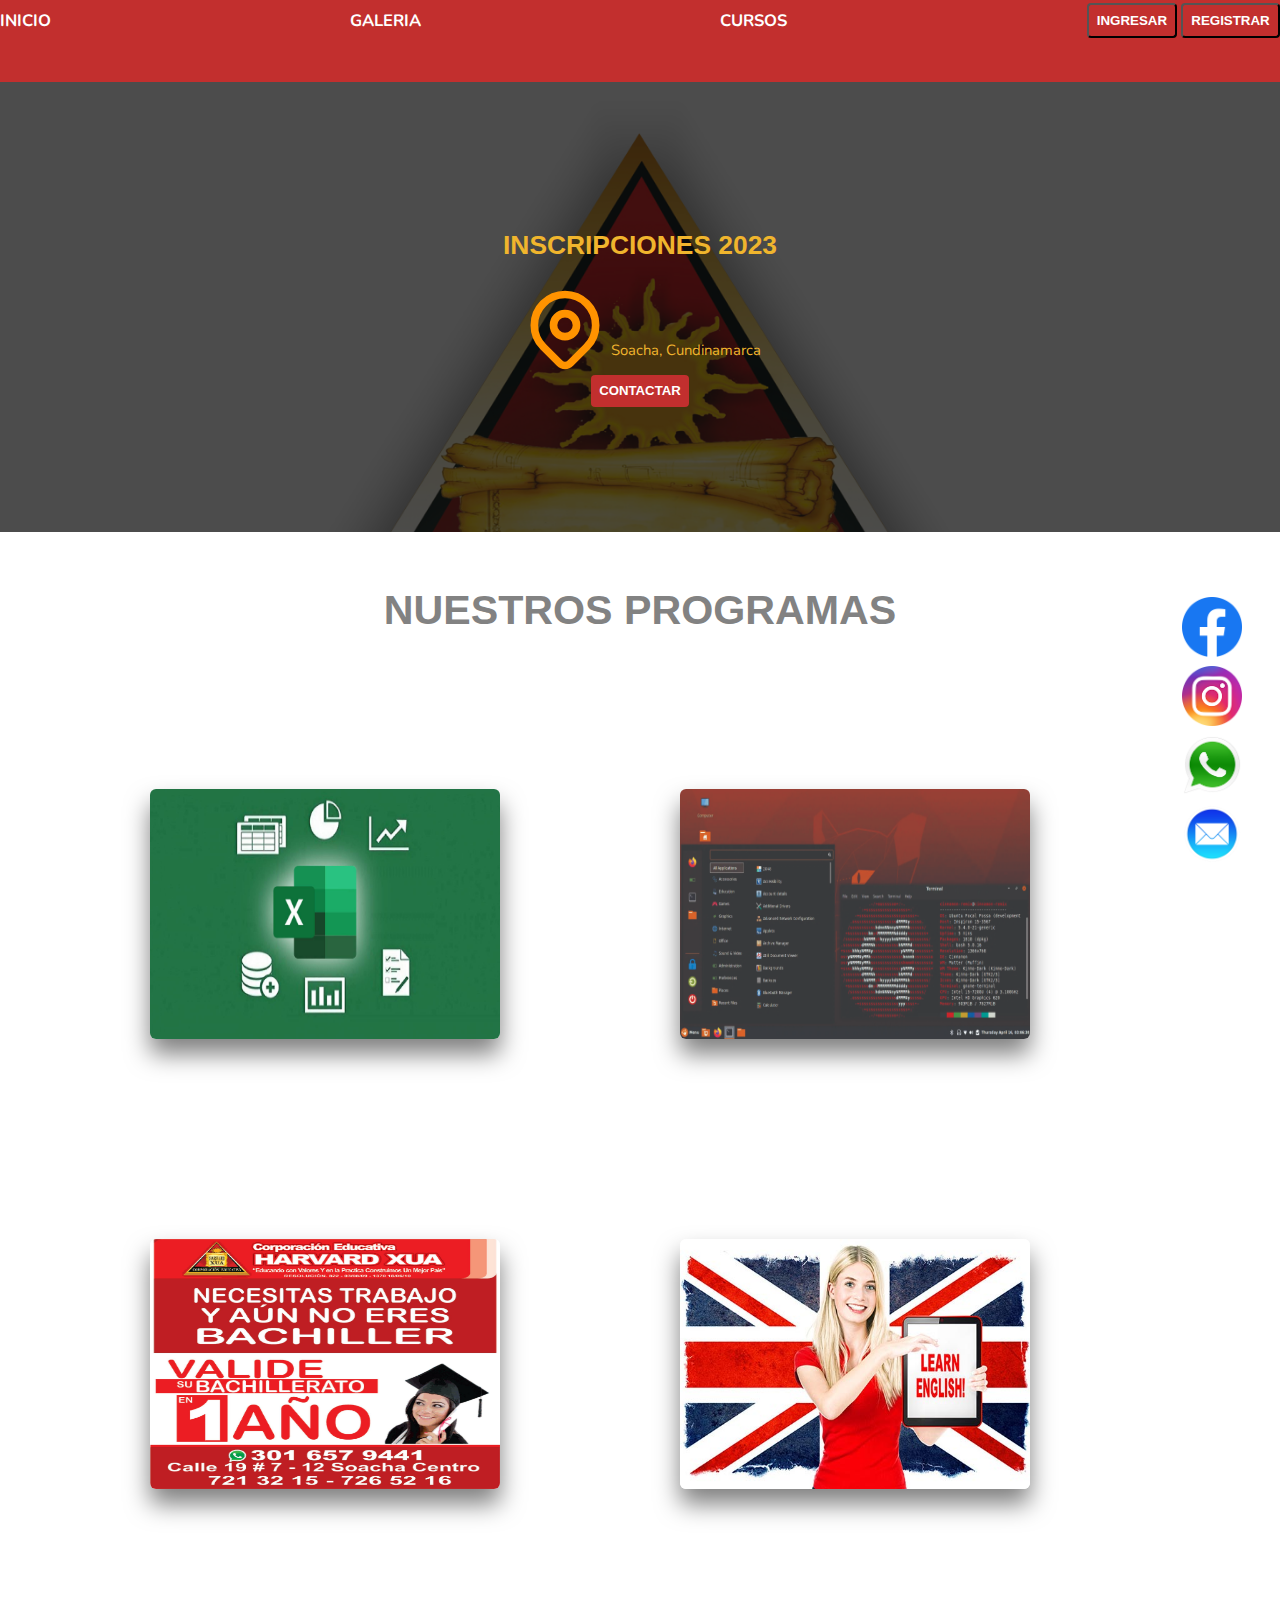
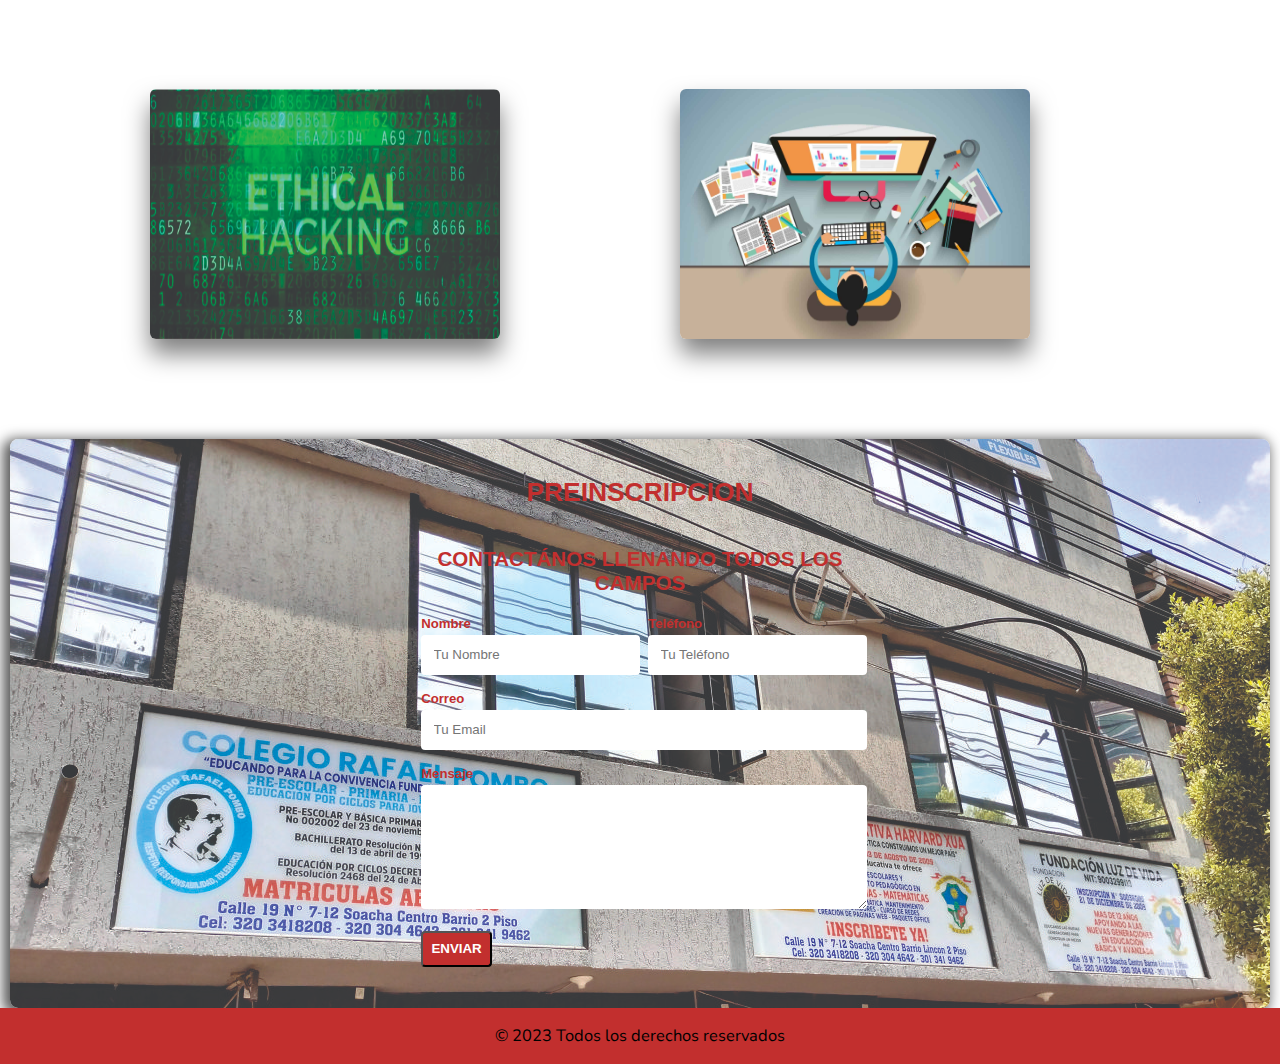
==== commit 30644e94: "nueva actualizacion" ====
--- a/index.html
+++ b/index.html
@@ -30,15 +30,15 @@
     <div><a href="#"><img src="img/instagram.png" alt="Instagram"></a></div>
     <div><a href="#"><img src="img/whatsapp.png" alt="whatsapp"></a></div>
     <div><a href="https://mail.google.com/mail/u/0/#inbox?compose=new"><img src="img/correo.png" alt="Correo"></a></div>
-</div>
-
-
-
- 
+    </div>
+
+  
+
+
 <section class="logo2">
-    <async class="contenido-logo2">
+    <div class="contenido-logo2">
         <h2>inscripciones 2023</h2>
-        <async class="ubicacion">
+        <div class="ubicacion">
 
             <svg xmlns="http://www.w3.org/2000/svg" class="icon icon-tabler icon-tabler-map-pin" width="92" height="92" viewBox="0 0 24 24" stroke-width="2" stroke="#ff9300" fill="none" stroke-linecap="round" stroke-linejoin="round">
                 <path stroke="none" d="M0 0h24v24H0z" fill="none"/>
@@ -47,145 +47,141 @@
             </svg>
             
         <p>Soacha, Cundinamarca</p>
-      </async>
+      </div>
       <a class="boton" href="contacto.html">Contactar</a>
-  </async> <!-- .contenido-logo2 -->     
+  </div> <!-- .contenido-logo2 -->     
       
-    
  
-</section>
-
-
+ 
+</section>
+
+
+  
+  
 <section class="programas">
 
-    <async>
+    <div>
         <h4>nuestros programas</h4>
         
-        <async class="contenedor tres-columnas">
+        <div class="contenedor tres-columnas">
             <article class="entrada-blog">
             <div class="interactiva">
             <figure>
             <img class="nosotros__imagen" src="img/nosotros.jpg" alt="imagen nosotros">
             <div class="capa">
-                <h3>tecnicos</h3>
-                <p>Lorem ipsum dolor sit amet consectetur adipisicing elit. Non blanditiis molestias earum deserunt?
-            </p>
+                <h3>Excel</h3>
+                <p>Aprende a utilizar Excel como un profesional y lleva tus habilidades de hojas de cálculo al siguiente nivel. Únete a nuestro curso de Excel y aprende a utilizar las funciones avanzadas, crear gráficos y analizar datos de manera eficiente.            </p>
             </div>
             </figure>
-            </async>
-            </article>
-        
-        <async class="contenedor tres-columnas">
+            </div>
+            </article>
+        
+        <div class="contenedor tres-columnas">
+            <article class="entrada-blog">
+                
+                <div class="interactiva">
+        <figure>
+            <img class="nosotros__imagen" src="img/5.jpg" alt="imagen nosotros">
+            <div class="capa">
+                <h3>Linux</h3>
+                <p>¿Quieres aprender a utilizar Linux? Únete a nuestro curso de Linux y aprende a utilizar el sistema operativo de código abierto más popular. Aprenderás a instalar y configurar Linux, a trabajar con la línea de comandos y a administrar usuarios y permisos.
+                </p>
+            </div>
+        </figure>
+        </div>
+            </article>
+        
+    </div>
+
+    
+
+</section>
+
+<section class="programas">
+
+    <div>
+        
+        
+        <div class="contenedor tres-columnas">
+            <article class="entrada-blog">
+            <div class="interactiva">
+            <figure>
+            <img class="nosotros__imagen" src="img/7.jpg" alt="imagen nosotros">
+            <div class="capa">
+                
+            </div>
+            </figure>
+            </div>
+            </article>
+        
+        <div class="contenedor tres-columnas">
             <article class="entrada-blog">
                 
                 <div class="interactiva">
         <figure>
             <img class="nosotros__imagen" src="img/1.jpg" alt="imagen nosotros">
             <div class="capa">
-                <h3>cursos</h3>
-                <p>Lorem ipsum dolor sit amet consectetur adipisicing elit. Non blanditiis molestias earum deserunt?
-        
+                <h3>Ingles</h3>
+                <p>Si necesitas inglés para tu trabajo o para estudiar en el extranjero, nuestro curso de inglés es para ti. Aprenderás gramática, vocabulario y habilidades de comunicación en inglés para que puedas desempeñarte con éxito en situaciones académicas y laborales.
                 </p>
             </div>
         </figure>
-        </async>
-            </article>
-        
-    </async>
+        </div>
+            </article>
+        
+    </div>
 
     
 
 </section>
 
+
 <section class="programas">
 
-    <async>
-        
-        
-        <async class="contenedor tres-columnas">
+    <div>
+       
+        
+        <div class="contenedor tres-columnas">
             <article class="entrada-blog">
             <div class="interactiva">
             <figure>
-            <img class="nosotros__imagen" src="img/nosotros.jpg" alt="imagen nosotros">
-            <div class="capa">
-                <h3>tecnicos</h3>
-                <p>Lorem ipsum dolor sit amet consectetur adipisicing elit. Non blanditiis molestias earum deserunt?
-            </p>
+            <img class="nosotros__imagen" src="img/3.jpg" alt="imagen nosotros">
+            <div class="capa">
+                <h3>Seguridad informatica</h3>
+                <p>¿Quieres aprender a proteger tus datos y sistemas informáticos? Únete a nuestro curso de seguridad informática y aprende a utilizar herramientas y técnicas para proteger tus sistemas y redes de posibles amenazas externas e internas.
+                </p>
             </div>
             </figure>
-            </async>
-            </article>
-        
-        <async class="contenedor tres-columnas">
-            <article class="entrada-blog">
+            </div>
+            </article>
+        
+        <div class="contenedor tres-columnas">
+  <article class="entrada-blog">
                 
                 <div class="interactiva">
         <figure>
-            <img class="nosotros__imagen" src="img/1.jpg" alt="imagen nosotros">
-            <div class="capa">
-                <h3>cursos</h3>
-                <p>Lorem ipsum dolor sit amet consectetur adipisicing elit. Non blanditiis molestias earum deserunt?
-        
+            <img class="nosotros__imagen" src="img/4.jpg" alt="imagen nosotros">
+            <div class="capa">
+                <h3>Diseño web</h3>
+                <p>¿Quieres aprender a crear páginas web atractivas y funcionales? Únete a nuestro curso de diseño de páginas web y aprende a utilizar herramientas y técnicas para diseñar y desarrollar sitios web con un enfoque en la experiencia del usuario.
                 </p>
             </div>
         </figure>
-        </async>
-            </article>
-        
-    </async>
+        </div>
+            </article>
+        
+    </div>
 
     
 
 </section>
 
 
-<section class="programas">
-
-    <async>
-       
-        
-        <async class="contenedor tres-columnas">
-            <article class="entrada-blog">
-            <div class="interactiva">
-            <figure>
-            <img class="nosotros__imagen" src="img/nosotros.jpg" alt="imagen nosotros">
-            <div class="capa">
-                <h3>tecnicos</h3>
-                <p>Lorem ipsum dolor sit amet consectetur adipisicing elit. Non blanditiis molestias earum deserunt?
-            </p>
-            </div>
-            </figure>
-            </async>
-            </article>
-        
-        <async class="contenedor tres-columnas">
-            <article class="entrada-blog">
-                
-                <div class="interactiva">
-        <figure>
-            <img class="nosotros__imagen" src="img/1.jpg" alt="imagen nosotros">
-            <div class="capa">
-                <h3>cursos</h3>
-                <p>Lorem ipsum dolor sit amet consectetur adipisicing elit. Non blanditiis molestias earum deserunt?
-        
-                </p>
-            </div>
-        </figure>
-        </async>
-            </article>
-        
-    </async>
-
-    
-
-</section>
-
-
-
-
-
-
-    <async>
+
+
+
+
+    <div>
 <main class="contenedor sombra">
     <h2>preinscripcion</h2>
 
@@ -195,46 +191,46 @@
           <fieldset>
               <legend>Contactános llenando todos los campos</legend>
 
-              <async class="contenedor-campos">
-
-                <async class="campo">
+              <div class="contenedor-campos">
+
+                <div class="campo">
                     <label>Nombre</label>
                     <input class="input-text" type="text" placeholder="Tu Nombre">
-                </async>
-
-                  <async class="campo">
+                </div>
+
+                  <div class="campo">
                       <label>Teléfono</label>
                       <input class="input-text" type="tel" placeholder="Tu Teléfono">
-                  </async>
-
-                  <async class="campo">
+                  </div>
+
+                  <div class="campo">
                       <label>Correo</label>
                       <input class="input-text" type="email" placeholder="Tu Email">
-                  </async>
+                  </div>
           
-                  <async class="campo">
+                  <div class="campo">
                       <label>Mensaje</label>
                       <textarea class="input-text"></textarea>
-                  </async>
-              </async> <!-- .contenedor-campos -->
-
-              <async class="alinear-derecha flex">
+                  </div>
+              </div> <!-- .contenedor-campos -->
+
+              <div class="alinear-derecha flex">
                   <input class="boton w-sm-100" type="submit" value="Enviar">
-              </async>
+              </div>
           </fieldset>
       </form>
   </section>
   </main>  
-</async>
+</div>
 
   <footer class="site-footer">
-    <async class="container">
-      <async class="row">
-        <async class="col-md-12">
+    <div class="container">
+      <div class="row">
+        <div class="col-md-12">
           <p>&copy; 2023 Todos los derechos reservados</p>
-        </async>
-      </async>
-    </async>
+        </div>
+      </div>
+    </div>
   </footer>
  
 </body>
--- a/css/style.css
+++ b/css/style.css
@@ -33,6 +33,10 @@
     box-sizing: inherit;
 }
 
+
+
+ 
+
 /** Globales **/
 body {
     background-color: var(--primario);
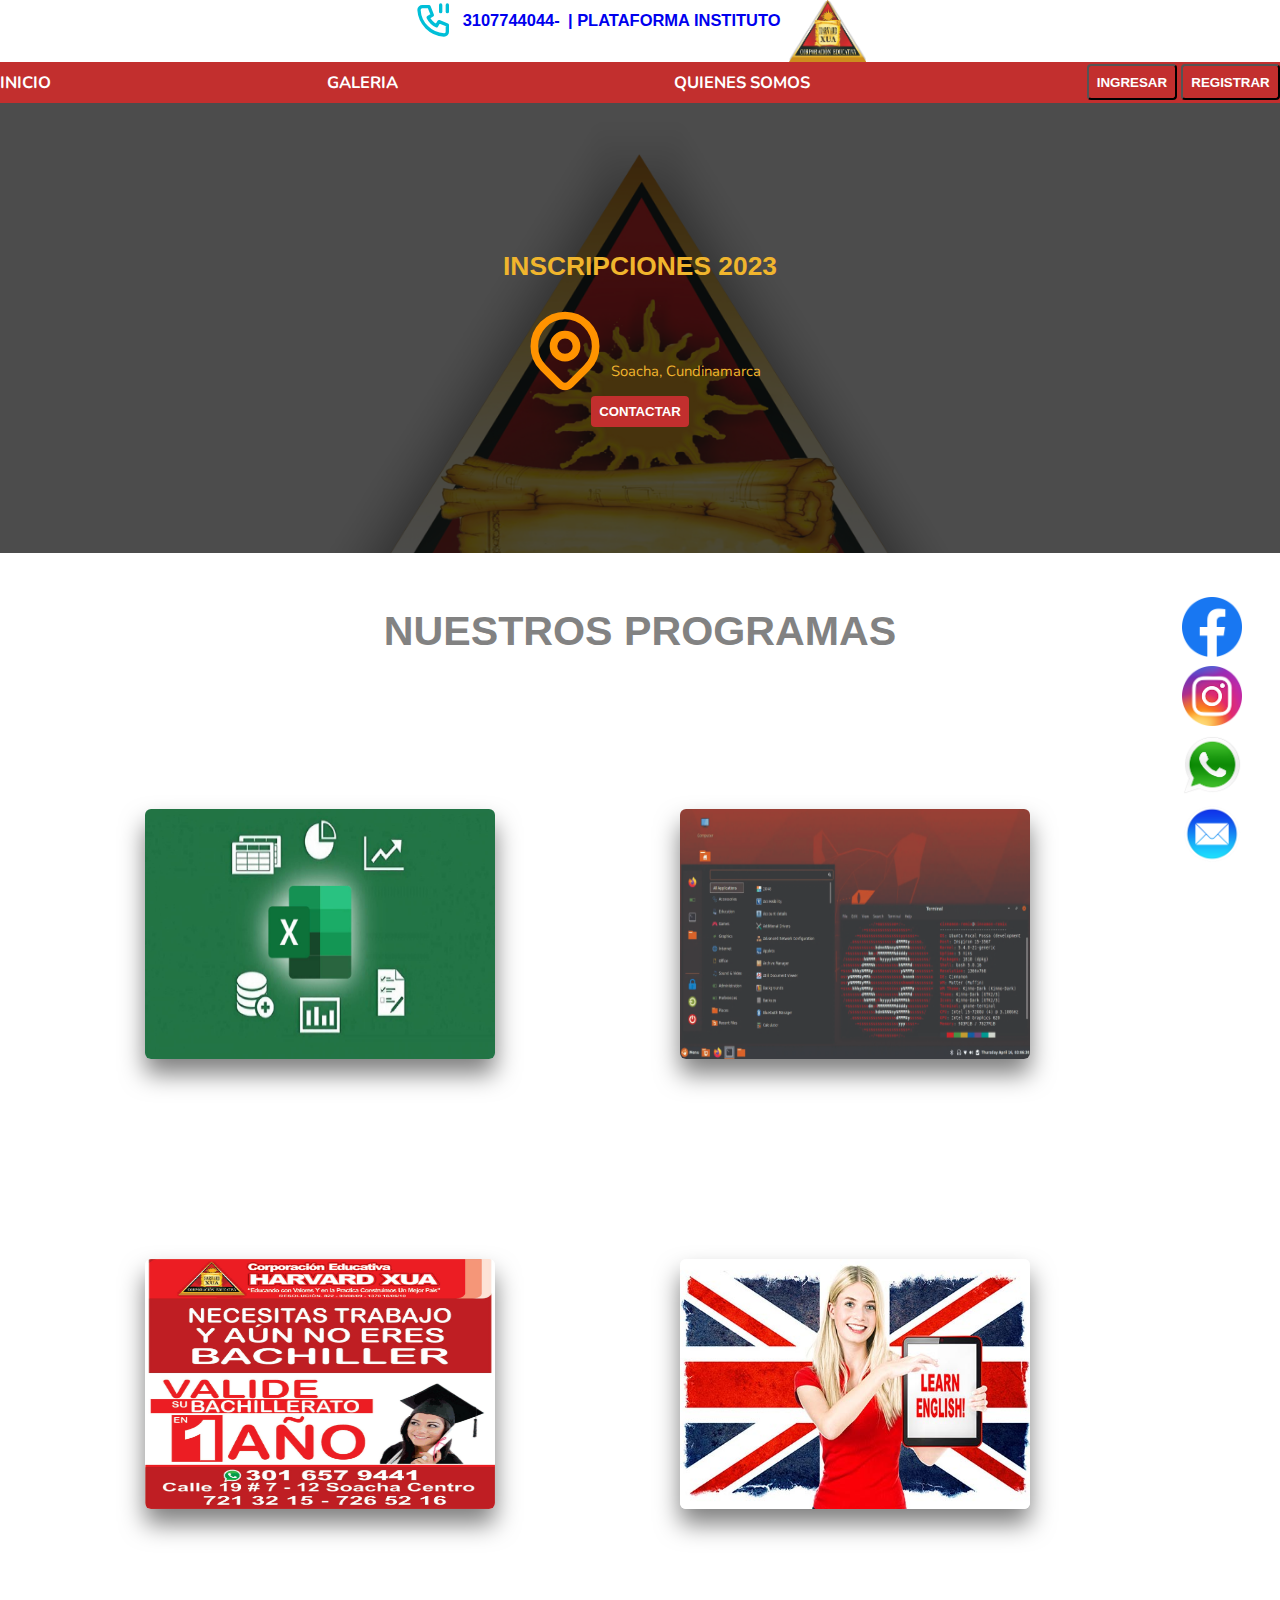
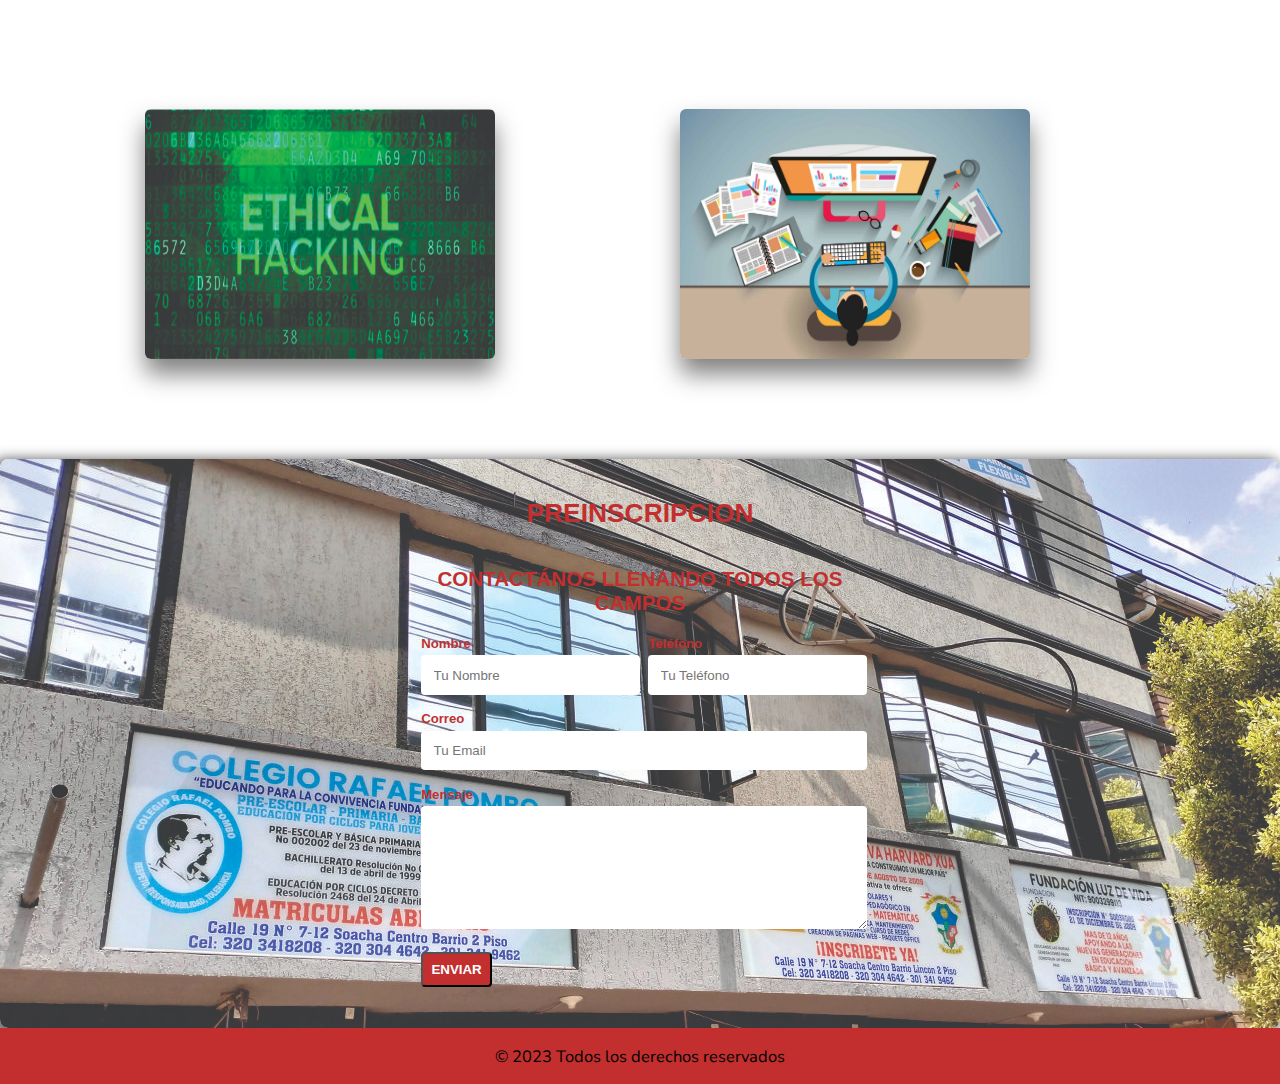
==== commit f946f86a: "nueva actualizacion2" ====
--- a/index.html
+++ b/index.html
@@ -15,10 +15,22 @@
 
 <body>
 
+    <nav class="navegacion3">
+        <svg xmlns="http://www.w3.org/2000/svg" class="icon icon-tabler icon-tabler-phone-pause" width="40" height="40" viewBox="0 0 24 24" stroke-width="2" stroke="#00bfd8" fill="none" stroke-linecap="round" stroke-linejoin="round">
+            <path stroke="none" d="M0 0h24v24H0z" fill="none"/>
+            <path d="M5 4h4l2 5l-2.5 1.5a11 11 0 0 0 5 5l1.5 -2.5l5 2v4a2 2 0 0 1 -2 2a16 16 0 0 1 -15 -15a2 2 0 0 1 2 -2" />
+            <line x1="20" y1="3" x2="20" y2="7" />
+            <line x1="16" y1="3" x2="16" y2="7" />
+          </svg>
+        <a class="navegacion3__enlace navegacion3__enlace--activo" href="index.html">3107744044-</a>
+        <a class="navegacion3__enlace navegacion3__enlace--activo" href="index.html">| Plataforma instituto</a>
+        <img class="img-login" src="img/8.png" alt="imagen nosotros">
+    </nav>    
+
 <nav class="navegacion2">
     <a class="navegacion__enlace navegacion__enlace--activo" href="index.html">inicio</a>
     <a class="navegacion__enlace" href="galeria.html">galeria</a>
-    <a class="navegacion__enlace" href="cursos.html">cursos</a>
+    <a class="navegacion__enlace" href="quienessomos.html">quienes somos</a>
     <form>           
         <input class="boton" type="submit" value="Ingresar">
         <input class="boton" type="submit" value="Registrar">
@@ -63,52 +75,57 @@
     <div>
         <h4>nuestros programas</h4>
         
+        <div  class="contenedor tres-columnas">
+            <article class="entrada-blog" >
+            <div class="interactiva">
+            <figure>
+            <img class="nosotros__imagen" src="img/nosotros.jpg" alt="imagen nosotros">
+            <div class="capa" >
+                <a class="boton" href="excel.html">mas informacion</a>
+                <h3>Excel</h3>
+                <p>Aprende a utilizar Excel como un profesional y lleva tus habilidades de hojas de cálculo al siguiente nivel. Únete a nuestro curso de Excel y aprende a utilizar las funciones avanzadas.</p>
+                
+                
+                
+            </div>
+            </figure>
+            </div>
+            </article>
+        
+        <div class="contenedor tres-columnas">
+            <article class="entrada-blog" >
+           <div class="interactiva">
+            <figure>
+            <img class="nosotros__imagen" src="img/5.jpg" alt="imagen nosotros">
+            <div class="capa">
+                <a class="boton" href="linux.html">mas informacion</a>
+                <h3>Linux</h3>
+                <p>¿Quieres aprender a utilizar Linux? Únete a nuestro curso de Linux y aprende a utilizar el sistema operativo de código abierto más popular. Aprenderás a instalar y configurar Linux, a trabajar con la línea de comandos y a administrar usuarios y permisos.
+                </p>
+            </div>
+        </figure>
+        </div>
+            </article>
+        
+    </div>
+
+    
+
+</section>
+
+<section class="programas">
+
+    <div>
+        
+        
         <div class="contenedor tres-columnas">
             <article class="entrada-blog">
             <div class="interactiva">
             <figure>
-            <img class="nosotros__imagen" src="img/nosotros.jpg" alt="imagen nosotros">
-            <div class="capa">
-                <h3>Excel</h3>
-                <p>Aprende a utilizar Excel como un profesional y lleva tus habilidades de hojas de cálculo al siguiente nivel. Únete a nuestro curso de Excel y aprende a utilizar las funciones avanzadas, crear gráficos y analizar datos de manera eficiente.            </p>
-            </div>
-            </figure>
-            </div>
-            </article>
-        
-        <div class="contenedor tres-columnas">
-            <article class="entrada-blog">
-                
-                <div class="interactiva">
-        <figure>
-            <img class="nosotros__imagen" src="img/5.jpg" alt="imagen nosotros">
-            <div class="capa">
-                <h3>Linux</h3>
-                <p>¿Quieres aprender a utilizar Linux? Únete a nuestro curso de Linux y aprende a utilizar el sistema operativo de código abierto más popular. Aprenderás a instalar y configurar Linux, a trabajar con la línea de comandos y a administrar usuarios y permisos.
-                </p>
-            </div>
-        </figure>
-        </div>
-            </article>
-        
-    </div>
-
-    
-
-</section>
-
-<section class="programas">
-
-    <div>
-        
-        
-        <div class="contenedor tres-columnas">
-            <article class="entrada-blog">
-            <div class="interactiva">
-            <figure>
             <img class="nosotros__imagen" src="img/7.jpg" alt="imagen nosotros">
             <div class="capa">
-                
+            <a class="boton" href="bachillerato.html">mas informacion</a>
+              
             </div>
             </figure>
             </div>
@@ -121,6 +138,7 @@
         <figure>
             <img class="nosotros__imagen" src="img/1.jpg" alt="imagen nosotros">
             <div class="capa">
+                <a class="boton" href="ingles.html">mas informacion</a>
                 <h3>Ingles</h3>
                 <p>Si necesitas inglés para tu trabajo o para estudiar en el extranjero, nuestro curso de inglés es para ti. Aprenderás gramática, vocabulario y habilidades de comunicación en inglés para que puedas desempeñarte con éxito en situaciones académicas y laborales.
                 </p>
@@ -147,6 +165,7 @@
             <figure>
             <img class="nosotros__imagen" src="img/3.jpg" alt="imagen nosotros">
             <div class="capa">
+                <a class="boton" href="segurdidad.html">mas informacion</a>
                 <h3>Seguridad informatica</h3>
                 <p>¿Quieres aprender a proteger tus datos y sistemas informáticos? Únete a nuestro curso de seguridad informática y aprende a utilizar herramientas y técnicas para proteger tus sistemas y redes de posibles amenazas externas e internas.
                 </p>
@@ -162,6 +181,7 @@
         <figure>
             <img class="nosotros__imagen" src="img/4.jpg" alt="imagen nosotros">
             <div class="capa">
+                <a class="boton" href="diseñoweb.html">mas informacion</a>
                 <h3>Diseño web</h3>
                 <p>¿Quieres aprender a crear páginas web atractivas y funcionales? Únete a nuestro curso de diseño de páginas web y aprende a utilizar herramientas y técnicas para diseñar y desarrollar sitios web con un enfoque en la experiencia del usuario.
                 </p>
@@ -175,11 +195,6 @@
     
 
 </section>
-
-
-
-
-
 
     <div>
 <main class="contenedor sombra">
--- a/css/style.css
+++ b/css/style.css
@@ -7,11 +7,64 @@
     --cuarto: #cd8d1d; 
     --azul: #1b80d8;
     --negro: #000000;
-    --gris: #828282;
-    
-
+    --gris: #828282; 
     --fuentePrincipal: 'Nunito', sans-serif;
 }
+
+
+
+h1 {
+    font-size: 4rem;
+    text-transform: uppercase;
+    color: var(--negro);
+    font-weight: bold;
+    
+}
+h2 {
+    font-size: 3.2rem;
+    text-align: center;
+    text-transform: uppercase;
+    color: var(--secundario);
+    font-weight: bold;
+}
+h3 {
+    font-size: 2.4rem;
+    text-transform: uppercase;
+    color: var(--negro);
+    font-weight: bold;
+    
+}
+h4 {
+    font-size: 5rem;
+    text-align: center;
+    text-transform: uppercase;
+    color: var(--gris);
+    font-weight: bold;
+    font-family: 'Karla', sans-serif;
+    
+}
+
+
+/**titutlos**/
+.titulo1{
+    font-size: 6rem;
+}
+
+.titulo2{
+    font-size: 6rem;
+}
+
+/** Header **/
+.header {
+    display: flex;
+    justify-content: center;
+    
+}
+.header__logo {
+    margin: 1rem 0;
+    
+}
+
 
 /** Scroll Snap**/
 
@@ -34,14 +87,10 @@
 }
 
 
-
- 
-
 /** Globales **/
 body {
     background-color: var(--primario);
     font-family: 'Krub', Arial, Helvetica, sans-serif;
-    background-image: linear-gradient(to top, var(--principal) var(--principal) 100% );
     font-size: 1.6rem;
     margin: 0;
     padding: 0;
@@ -54,6 +103,7 @@
     font-size: 1.8rem;
     font-family: 'Nunito', sans-serif;
     color: var(--negro);
+    text-align: justify;
     
 }
 ul {
@@ -66,146 +116,9 @@
 
 a {
     text-decoration: none;
-    text-transform: uppercase;
-    
-    
-
-}
-
-
-@media (min-width: 768px) {
-    .gallery {
-        display: grid;
-        grid-template-columns: repeat(3, 1fr);
-        grid-gap: 2rem;
-        
-      }
-}
-
-
-
-  
-  img {
-    width: 100%;
-    height: auto;
-    transition: transform 0.3s ease-in-out;
-   
-  }
-
-  .gallery-item {
-    margin: 0;
-    padding: 5rem;
-    box-shadow: 4px 4px 10px var(--gris);
-    transition: filter 0.3s ease-in-out;
-  }
-
-  .gallery-item:hover {
-    filter: brightness(120%);
-  }
-  
-  img:hover {
-    transform: scale(1.3);
-    
-  }
-
-  
-
-.interactiva{
-    width: 100%;
-    display: flex;
-    justify-content: center;
-    align-items: center;
-    height: 50vh;
-
-}
-
-.interactiva figure{
-    position: relative;
-    height: 250px;
-    width: 350px;
-    overflow: hidden;
-    border-radius: 6px;
-    box-shadow: 0px 15px 25px rgba(0,0,0,0.50);
-    cursor: pointer;
-
-}
-
-.interactiva figure img{
-    width: 100%;
-    height: 100%;
-    transition: all 500ms ease-out;
-}
-
-.interactiva figure .capa{
-    position: absolute;
-    top: 0;
-    width: 100%;
-    height: 100%;
-    background: rgb(11,103,123,0.6);
-    transition: all 500ms ease-out;
-    opacity: 0;
-    visibility: hidden;
-    text-align: center;
-}
-
-.interactiva figure:hover > .capa{
-    opacity: 1;
-    visibility: visible;
-
-}
-
-.interactiva figure:hover > .capa h3{
-    margin-top: 70px;
-    margin-bottom: 15px;
-}
-
-.interactiva figure:hover > img{
-    transform: scale(1.3);
-}
-    
-
-.interactiva figure:hover .capa h3{
-    color:#fff;
-    font-weight: 400;
-    margin-bottom: 120px;
-    transition: all 500ms ease-out;
-    margin-top: 30px;
-
-}
-
-.interactiva figure .capa p{
-    color: #fff;
-    font-size: 15px;
-    line-height: 1.5;
-    width: 100%;
-    max-width: 220px;
-    margin: auto;
-}
-
-/** CODIGO AQUI **/
-
-@media (min-width: 768px) {
-    .tres-columnas {
-        display: grid;
-        grid-template-columns: repeat(2, 1fr);
-        column-gap: 0rem;
-    }
-}
-
-
-
-.entrada-blog a {
-    display: inline-block;
-    background-color: #2196F3;
-    color: white;
-    padding: 10px 20px;
-    text-decoration: none;
-    font-weight: bold;
-    text-transform: uppercase;
-}
-
-
-
+    text-transform: uppercase;    
+
+}
 
 
 /** Navegacion **/
@@ -232,151 +145,24 @@
     display: flex;
     justify-content: space-between;
     gap: 2rem;     
-    height: 10rem;
+    height: 5rem;
     line-height: 5rem;
     
 }
 
-/**Botones**/
-
-.boton {
-    background-color: var(--secundario);
-    font-weight: bold;
-    color: var(--primario);
-    padding: 1rem 1rem;
-    font-size: 1,5rem;
-    text-decoration: none;
-    text-transform: uppercase;
-    border-radius: .5rem;
-    width: auto;
-    height: auto;
-    
-  }
-  
-/**redes**/
-
-
-
-
-h1 {
-    font-size: 4rem;
-    text-transform: uppercase;
-    color: var(--negro);
-    font-weight: bold;
-    
-}
-h2 {
-    font-size: 3.2rem;
-    text-align: center;
-    text-transform: uppercase;
-    color: var(--secundario);
-    font-weight: bold;
-}
-h3 {
-    font-size: 2.4rem;
-    text-transform: uppercase;
-    color: var(--negro);
-    font-weight: bold;
-    
-}
-h4 {
-    font-size: 5rem;
-    text-align: center;
-    text-transform: uppercase;
-    color: var(--gris);
-    font-weight: bold;
-    font-family: 'Karla', sans-serif;
-    
-}
-
-
-/**titutlos**/
-.titulo1{
-    font-size: 6rem;
-}
-
-.titulo2{
-    font-size: 6rem;
-}
-
-/** Header **/
-.header {
+.navegacion3 {
+    text-transform: capitalize;
+    font-weight: bold;
+    font-size: 2rem;
     display: flex;
     justify-content: center;
-    
-}
-.header__logo {
-    margin: 1rem 0;
-    
-}
-
-
-/*El body es la parte visible y se define el fondo de la pagina*/
-
-
-.contenedor {
-    max-width: 153rem;
-    margin: 0 auto;
-}
-
-
-
-@media (min-width: 768px) {
-    .boton {
-        width: auto;
-    }
-
-}
-
-.boton:hover {
-    cursor: pointer;
-}
-.sombra {
-    -webkit-box-shadow: -4px 3px 13px 3px rgba(89,89,89,1);
-    -moz-box-shadow: -4px 3px 13px 3px rgba(89,89,89,1);
-    box-shadow: -4px 3px 13px 3px rgba(89,89,89,1);
-    background-image: url(../img/soacha.jpg);
-    padding: 2rem;
-    border-radius: 1rem;
-    
-    
-    
-}
-
-.logo2 {
-    background-image: url(../img/logo2.jpg);
-    background-repeat: no-repeat;
-    background-size: cover;
-    height: 450px;
-    position: relative;
-    margin-bottom: 2rem;
-
-}
-
-
-.contenido-logo2 {
-    position: absolute;
-    background-color: rgba( 0,0,0, .7 );
-    width: 100%;
-    height: 100%;
-    display: flex;
-    flex-direction: column;
-    align-items: center;
-    justify-content: center;
-}
-
-.contenido-logo2 h2,
-.contenido-logo2 p{
-    color: var(--principal);
-}
-
-
-.contenido-logo2 .ubicacion {
-    display: flex;
-    align-items: flex-end;
-}
-
-
+    gap: 1rem;     
+    height: rem;
+    line-height: 5rem;
+    
+}
+
+/** Redes Sociales **/
 
 .social-icons {
     position: fixed;
@@ -411,9 +197,278 @@
       max-width: 100%;
     }
   }
-  
-
-
+
+
+/*Grid Gallery*/
+
+.grid-container {
+    display: grid;
+    grid-template-columns: repeat(2, 1fr);
+    grid-gap: 10rem;
+    
+  }
+  
+  .grid-item {
+    text-align: justify
+    
+  }
+  
+  .img-item {
+    text-align: center;
+    max-width: 100%;
+    border-radius: 2%;
+  }
+  
+/*imagen con movimiento*/
+.imagen {
+    position: relative;
+    display: inline-block;
+    max-width: 50%;
+    height: auto;
+  }
+  
+  .imagen:hover img {
+    opacity: 0.15;
+    transform: translateX(250px);
+    transition: all 0.3s ease-out;
+  }
+  
+  .imagen .texto {
+    text-transform: lowercase;
+    position:relative;
+    top: 100%;
+    left: 0;
+    transform: translateY(-8%);
+    color: #fff;
+    font-size: 14px;
+    text-align: left;
+    padding: 1rem;
+    z-index: 2;
+
+  }
+  
+  .imagen img {
+    display: grid;
+    float:inline-end;
+    max-width: 50%;
+    height: auto;
+    opacity: 1;
+    transition: all 0.3s ease-out;
+  }
+  
+  .imagen::before {
+    content: "";
+    position: absolute;
+    top: 0;
+    left: 0;
+    width: 200%;
+    height: 100%;
+    background-color: #000;
+    opacity: 0.4;
+    z-index: 1;
+  }
+  
+
+
+
+
+.logo2 {
+    background-image: url(../img/logo2.jpg);
+    background-repeat: no-repeat;
+    background-size: cover;
+    height: 450px;
+    position: relative;
+    margin-bottom: 2rem;
+
+}
+
+
+.contenido-logo2 {
+    position: absolute;
+    background-color: rgba( 0,0,0, .7 );
+    width: 100%;
+    height: 100%;
+    display: flex;
+    flex-direction: column;
+    align-items: center;
+    justify-content: center;
+}
+
+.contenido-logo2 h2,
+.contenido-logo2 p{
+    color: var(--principal);
+}
+
+
+.contenido-logo2 .ubicacion {
+    display: flex;
+    align-items: flex-end;
+}
+
+
+
+
+
+
+@media (min-width: 768px) {
+    .gallery {
+        display: grid;
+        grid-template-columns: repeat(3, 1fr);
+        grid-gap: 2rem;
+        
+      }
+}
+
+
+
+  
+  .img-gallery {
+    width: 100%;
+    height: auto;
+    transition: transform 0.3s ease-in-out;
+   
+  }
+
+  .img-login {
+    width: 6%;
+    height: 70%;
+    
+   
+  }
+
+  .gallery-item {
+    margin: 0;
+    padding: 5rem;
+    box-shadow: 4px 4px 10px var(--gris);
+    transition: filter 0.3s ease-in-out;
+  }
+
+  .gallery-item:hover {
+    filter: brightness(120%);
+  }
+  
+  .img-gallery:hover {
+    transform: scale(1.3);
+    
+  }
+
+  
+
+.interactiva{
+    width: 100%;
+    display: flex;
+    justify-content: center;
+    align-items: center;
+    height: 50vh;
+
+}
+
+.interactiva figure{
+    position: relative;
+    height: 250px;
+    width: 350px;
+    overflow: hidden;
+    border-radius: 6px;
+    box-shadow: 0px 15px 25px rgba(0,0,0,0.50);
+    cursor: pointer;
+
+}
+
+.interactiva figure img{
+    width: 100%;
+    height: 100%;
+    transition: all 500ms ease-out;
+}
+
+.interactiva figure .capa{
+    position: absolute;
+    top: 0;
+    width: 100%;
+    height: 100%;
+    background: rgb(11,103,123,0.6);
+    transition: all 500ms ease-out;
+    opacity: 0;
+    visibility: hidden;
+    text-align: center;
+}
+
+.interactiva figure:hover > .capa{
+    opacity: 1;
+    visibility: visible;
+
+}
+
+.interactiva figure:hover > .capa h3{
+    margin-top: 70px;
+    margin-bottom: 15px;
+}
+
+.interactiva figure:hover > img{
+    transform: scale(1.3);
+}
+    
+
+.interactiva figure:hover .capa h3{
+    color:#fff;
+    font-weight: 400;
+    margin-bottom: 120px;
+    transition: all 500ms ease-out;
+    margin-top: 30px;
+
+}
+
+.interactiva figure .capa p{
+    color: #fff;
+    font-size: 15px;
+    line-height: 1.5;
+    width: 100%;
+    max-width: 220px;
+    margin: auto;
+}
+
+
+
+  
+
+@media (min-width: 768px) {
+    .tres-columnas {
+        display: grid;
+        grid-template-columns: repeat(2, 1fr);
+        column-gap: 0rem;
+    }
+}
+
+
+
+.entrada-blog a {
+    display: inline-block;
+    background-color: #2196F3;
+    color: white;
+    padding: 10px 20px;
+    text-decoration: none;
+    font-weight: bold;
+    text-transform: uppercase;
+}
+
+
+
+
+/**Botones**/
+
+.boton {
+    background-color: var(--secundario);
+    font-weight: bold;
+    color: var(--primario);
+    padding: 1rem 1rem;
+    font-size: 1,5rem;
+    text-decoration: none;
+    text-transform: uppercase;
+    border-radius: .5rem;
+    width: auto;
+    height: auto;
+    
+  }
+  
 
 /** Contacto **/
 .formulario {
@@ -470,6 +525,19 @@
     border-radius: .5rem;
     
 }
+/*SOMBRA*/
+
+.sombra {
+    -webkit-box-shadow: -4px 3px 13px 3px rgba(89,89,89,1);
+    -moz-box-shadow: -4px 3px 13px 3px rgba(89,89,89,1);
+    box-shadow: -4px 3px 13px 3px rgba(89,89,89,1);
+    background-image: url(../img/soacha.jpg);
+    padding: 2rem;
+    border-radius: 1rem;
+    
+    
+    
+}
 
 /** Footer **/
 .site-footer {
